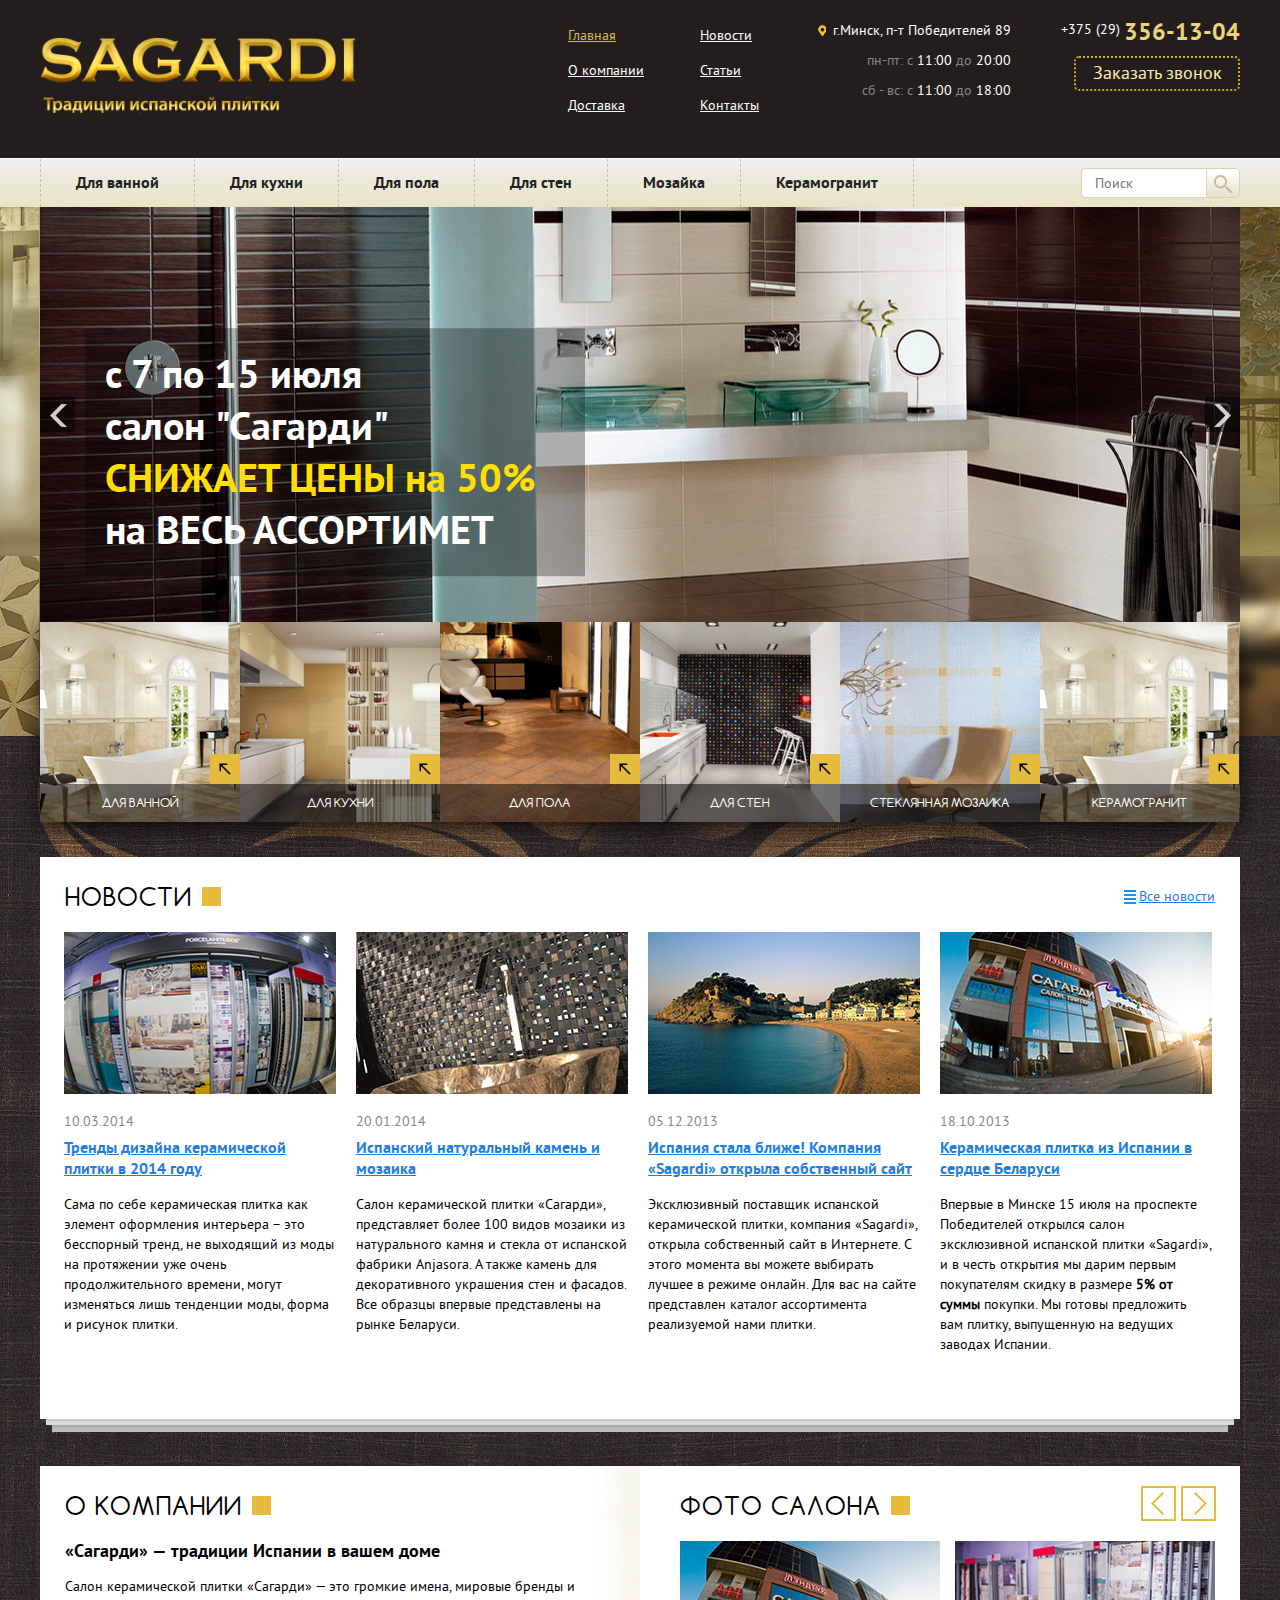
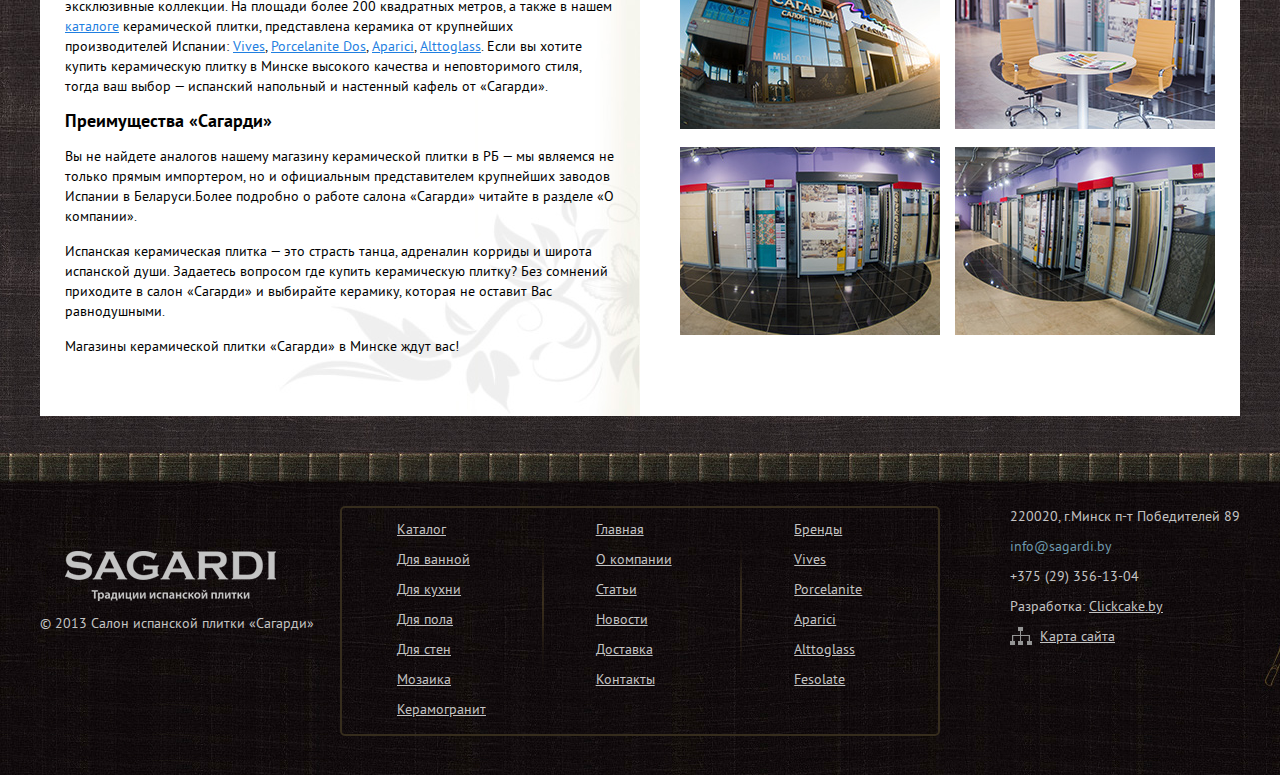
==== sagardi/index.html @ d15c367c "Sagardi v.1.0" ====
<!DOCTYPE html>
<html>
	<head>
		<meta charset="utf-8">
		<title>Sagardi</title>
		<meta content="telephone=no" name="format-detection">
		<meta content="initial-scale=1" name="viewport">
		<link rel="stylesheet" href="css/reset.css">
		<link rel="stylesheet" href="css/fonts.css">
		<link rel="stylesheet" href="css/slick.css">
		<link rel="stylesheet" href="css/jquery.fancybox.css">
		<link rel="stylesheet" href="css/screen.css">
		<script src="js/jquery-2.1.4.min.js"></script>
		<script src="js/slick.min.js"></script>
		<script src="js/jquery.bxslider.js"></script>
		<script src="js/jquery.form-validator.min.js"></script>
		<script src="js/jquery.fancybox.pack.js"></script>
		<script src="http://api-maps.yandex.ru/2.1/?lang=ru_RU" type="text/javascript"></script>
		<script src="js/readmore.min.js"></script>
		<script src="js/jquery-ui.min.js"></script>
		<script src="js/jquery.multiselect.min.js"></script>
		<script src="js/jquery-ui-slider.js"></script>
		<script src="js/common.js"></script>
		<!--[if IE]><script src="js/html5shiv.js"></script><![endif]-->
	</head>
	<body>
		<section class="out">
			<button class="btn-menu-mobile js-menu">
				<span></span>
			</button>
			<header class="header">				
				<div class="menu_wrap">
					<div class="menu_wrap-inn">
						<div class="center_box">
							<a class="logo" href="index.html"></a>	
							<div class="header_top">
								<div class="floatRight">
									<div class="header_phone">
										+375 (29) <span class="timeSp tsPhone tsPhoneF">356-13-04</span>
									</div>
									<a data-href="popup-order" class="js-popup-link zakazPhone">Заказать звонок</a>
								</div>
								<div class="floatRight time">
									<div class="address">г.Минск, п-т Победителей 89</div>
									<span>пн-пт: с</span> 11:00 <span>до</span> 20:00<br/>
									<span>сб - вс: с</span> 11:00 <span>до</span> 18:00<br/>	
								</div>
								<div class="header_top_menu">
									<a href="/" class="top_menu active">Главная</a>
									<a href="/" class="top_menu">О компании</a>
									<a href="/" class="top_menu">Доставка</a>
									<a href="/" class="top_menu">Новости</a>
									<a href="/" class="top_menu">Статьи</a>
									<a href="/" class="top_menu">Контакты</a>
								</div>										
							</div>
						</div>
						<nav class="nav">
							<div class="center_box">
								<ul class="menu">
									<li><a href="#">Для ванной</a></li>
									<li><a href="#">Для кухни</a></li>
									<li><a href="#">Для пола</a></li>
									<li><a href="#">Для стен</a></li>
									<li class="has-nav-drop">
										<a href="#">Мозайка</a>
										<ul>
											<li><a href="/">Металлическая</a></li>
											<li><a href="/">Керамическая</a></li>
											<li><a href="/">Каменная</a></li>
											<li><a href="/">Стеклянная</a></li>
										</ul>
									</li>
									<li><a href="#">Керамогранит</a></li>
								</ul>
								<form class="searchForm" action="index.html" method="post">
									<input class="sInp" type="text" placeholder="Поиск" />
									<input class="sSub" type="submit" value="" />
								</form>
							</div>
						</nav>
					</div>
				</div>
				<a class="logo-mobile" href="index.html"></a>
				<div class="menu_wrap-mobile">
					<div class="menu_wrap-mobile-inn">
						<div class="nav_list">
							<div class="nav_col">
								<div class="nav_title">
									<a href="/">Каталог</a>
								</div>
								<ul>
									<li><a href="#">Для ванной</a></li>
									<li><a href="#">Для кухни</a></li>
									<li><a href="#">Для пола</a></li>
									<li><a href="#">Для стен</a></li>
									<li><a href="#">Мозайка</a></li>
									<li><a href="#">Керамогранит</a></li>
								</ul>
							</div>
							<div class="nav_col">
								<div class="nav_title">
									<a href="/">Главная</a>
								</div>
								<ul>
									<li><a href="#">О компании</a></li>
									<li><a href="#">Статьи</a></li>
									<li><a href="#">Новости</a></li>
									<li><a href="#">Доствка</a></li>
									<li><a href="#">Контакты</a></li>
								</ul>
							</div>
							<div class="nav_col">
								<div class="nav_title">
									<a href="/">Бренды</a>
								</div>
								<ul>
									<li><a href="#">Vives</a></li>
									<li><a href="#">Porcelanite</a></li>
									<li><a href="#">Aparici</a></li>
									<li><a href="#">Alttoglass</a></li>
									<li><a href="#">Fesolate</a></li>
								</ul>
							</div>
						</div>
						<div class="contact_box">
							<div class="contact_col">
								<div class="address">г.Минск, п-т Победителей 89</div>
								<span>пн-пт: с</span> 11:00 <span>до</span> 20:00<br/>
								<span>сб - вс: с</span> 11:00 <span>до</span> 18:00<br/>
							</div>
							<div class="contact_col">
								<div class="header_phone">
									+375 (29) <span class="timeSp tsPhone tsPhoneF">356-13-04</span>
								</div>
								<a data-href="popup-order" class="js-popup-link zakazPhone">Заказать звонок</a>
							</div>
						</div>
					</div>
				</div>			
			</header>
			<div class="bigOut">
				<div class="bigOutIn">
					<div class="bigbackBlock">
						<div class="center_box">
							<div class="slider main-slider js-slider">
								<div class="item-slide">
									<img src="images/slide.png" alt="">
									<div class="slideText">
										<div class="text">
											с 7 по 15 июля салон&nbsp;"Сагарди"<br><span>СНИЖАЕТ ЦЕНЫ на 50%</span> на ВЕСЬ АССОРТИМЕТ
										</div>
									</div>
								</div>
								<div class="item-slide">
									<img src="images/slide.png" alt="">
									<div class="slideText">
										<div class="text">
											с 7 по 15 июля салон&nbsp;"Сагарди"<br><span>СНИЖАЕТ ЦЕНЫ на 50%</span> на ВЕСЬ АССОРТИМЕТ
										</div>
									</div>
								</div>
							</div>
							<div class="additionalMenu clear">
								<ul>
									<li>
										<a href="#" class="link">
											<div class="img-block">
												<img src="images/thumbs/img1.jpg" alt="" />
												<i class="overlay-img"></i>
											</div>
											<div class="addMenuLinkArr"></div>
											<div class="addMenuItemTxt">Для ванной</div>
										</a>
									</li>
									<li>
										<a href="#" class="link">
											<div class="img-block">
												<img src="images/thumbs/img2.jpg" alt="" />
												<i class="overlay-img"></i>
											</div>
											<div class="addMenuLinkArr"></div>
											<div class="addMenuItemTxt">Для кухни</div>
										</a>
									</li>
									<li>
										<a href="#" class="link">
											<div class="img-block">
												<img src="images/thumbs/img3.jpg" alt="" />
												<i class="overlay-img"></i>
											</div>
											<div class="addMenuLinkArr"></div>
											<div class="addMenuItemTxt">Для пола</div>
										</a>
									</li>
									<li>
										<a href="#" class="link">
											<div class="img-block">
												<img src="images/thumbs/img4.jpg" alt="" />
												<i class="overlay-img"></i>
											</div>
											<div class="addMenuLinkArr"></div>
											<div class="addMenuItemTxt">Для стен</div>
										</a>
									</li>
									<li>
										<a href="#" class="link">
											<div class="img-block">
												<img src="images/thumbs/img5.jpg" alt="" />
												<i class="overlay-img"></i>
											</div>
											<div class="addMenuLinkArr"></div>
											<div class="addMenuItemTxt">Стеклянная мозаика</div>
										</a>
									</li>
									<li>
										<a href="#" class="link">
											<div class="img-block">
												<img src="images/thumbs/img1.jpg" alt="" />
												<i class="overlay-img"></i>
											</div>
											<div class="addMenuLinkArr"></div>
											<div class="addMenuItemTxt">Керамогранит</div>
										</a>
									</li>
								</ul>
							</div>
							<section class="section">
								<div class="clear">
									<div class="artTitle yellowSq floatLeft">Новости</div>
									<a href="#" class="allNews">Все новости</a>
								</div>
								<div class="homeNews clear">
									<a href="" class="newsItem">
										<div class="img-block">
											<img src="images/thumbs/news1.jpg" alt="" />
											<i class="overlay-img"></i>
										</div>										
										<span class="newsDate">10.03.2014</span>
										<div class="nTitle">Тренды дизайна керамической плитки в 2014 году</div>
										<p>Сама по себе керамическая плитка как элемент оформления интерьера – это бесспорный тренд, не выходящий из моды на протяжении уже очень продолжительного времени, могут изменяться лишь тенденции моды, форма и рисунок плитки. </p>
									</a>
									<a href="" class="newsItem">
										<div class="img-block">
											<img src="images/thumbs/news2.jpg" alt="" />
											<i class="overlay-img"></i>
										</div>
										<span class="newsDate">20.01.2014</span>
										<div class="nTitle">Испанский натуральный камень и мозаика</div>
										<p>Салон керамической плитки «Сагарди», представляет более 100 видов мозаики из натурального камня и стекла от испанской фабрики Anjasora. А также камень для декоративного украшения стен и фасадов. Все образцы впервые представлены на рынке Беларуси. </p>
									</a>
									<a href="" class="newsItem">
										<div class="img-block">
											<img src="images/thumbs/news3.jpg" alt="" />
											<i class="overlay-img"></i>
										</div>
										<span class="newsDate">05.12.2013</span>
										<div class="nTitle">Испания стала ближе! Компания «Sagardi» открыла собственный сайт</div>
										<p>Эксклюзивный поставщик испанской керамической плитки, компания «Sagardi», открыла собственный сайт в Интернете. С этого момента вы можете выбирать лучшее в режиме онлайн. Для вас на сайте представлен каталог ассортимента реализуемой нами плитки. </p>
									</a>
									<a href="" class="newsItem">
										<div class="img-block">
											<img src="images/thumbs/news4.jpg" alt="" />
											<i class="overlay-img"></i>
										</div>
										<span class="newsDate">18.10.2013</span>
										<div class="nTitle">Керамическая плитка из Испании в сердце Беларуси</div>
										<p>Впервые в Минске 15 июля на проспекте Победителей открылся салон эксклюзивной испанской плитки «Sagardi», и в честь открытия мы дарим первым покупателям скидку в размере <b>5% от суммы</b> покупки. Мы готовы предложить вам плитку, выпущенную на ведущих заводах Испании.</p>
									</a>
								</div>
							</section>
							<div class="listsBlock">
								<i class="icon-line"></i>
							</div>
							<section class="section homeAbout clear">
								<div class="haLeft">
									<div class="artTitle yellowSq">О компании</div>
									<p><strong class="boldTitle">«Сагарди» — традиции Испании в вашем доме</strong></p>
									<p>Салон керамической плитки «Сагарди» — это громкие имена, мировые бренды и эксклюзивные коллекции. На площади более 200 квадратных метров, а также в нашем <a href="#">каталоге</a> керамической плитки, представлена керамика от крупнейших производителей Испании: <a href="#">Vives</a>, <a href="#">Porcelanite Dos</a>, <a href="#">Aparici</a>, <a href="#">Alttoglass</a>. Если вы хотите купить керамическую плитку в Минске высокого качества и неповторимого стиля, тогда ваш выбор — испанский напольный и настенный кафель от «Сагарди».</p>
									<p><strong class="boldTitle">Преимущества «Сагарди»</strong></p>
									<p>Вы не найдете аналогов нашему магазину керамической плитки в РБ — мы являемся не только прямым импортером, но и официальным представителем крупнейших заводов Испании в Беларуси.Более подробно о работе салона «Сагарди» читайте в разделе «О компании».</p>
									<p>Испанская керамическая плитка — это страсть танца, адреналин корриды и широта испанской души.  Задаетесь вопросом где купить керамическую плитку? Без сомнений приходите в салон «Сагарди» и выбирайте керамику, которая не оставит Вас равнодушными.</p>
									<p>Магазины керамической плитки «Сагарди» в Минске ждут вас!</p>
								</div>
								<div class="haRight">
									<div class="artTitle yellowSq">Фото салона</div>
									<div class="photoSlider clear">
										<div class="js-photo-slider">
											<div class="item-photo">
												<a class="fancybox" rel="gallery" href="images/thumbs/home-photo-1.jpg">
													<div class="img-block">
														<img src="images/thumbs/home-photo-1.jpg" alt="" />
														<i class="overlay-img"></i>
													</div>
												</a>
												<a class="fancybox" rel="gallery" href="images/thumbs/home-photo-3.jpg">
													<div class="img-block">
														<img src="images/thumbs/home-photo-3.jpg" alt="" />
														<i class="overlay-img"></i>
													</div>
												</a>
											</div>
											<div class="item-photo">
												<a class="fancybox" rel="gallery" href="images/thumbs/home-photo-2.jpg">
													<div class="img-block">
														<img src="images/thumbs/home-photo-2.jpg" alt="" />
														<i class="overlay-img"></i>
													</div>
												</a>
												<a class="fancybox" rel="gallery" href="images/thumbs/home-photo-4.jpg">
													<div class="img-block">
														<img src="images/thumbs/home-photo-4.jpg" alt="" />
														<i class="overlay-img"></i>
													</div>
												</a>
											</div>
											<div class="item-photo">
												<a class="fancybox" rel="gallery" href="images/thumbs/home-photo-1.jpg">
													<div class="img-block">
														<img src="images/thumbs/home-photo-1.jpg" alt="" />
														<i class="overlay-img"></i>
													</div>
												</a>
												<a class="fancybox" rel="gallery" href="images/thumbs/home-photo-3.jpg">
													<div class="img-block">
														<img src="images/thumbs/home-photo-3.jpg" alt="" />
														<i class="overlay-img"></i>
													</div>
												</a>
											</div>
											<div class="item-photo">
												<a class="fancybox" rel="gallery" href="images/thumbs/home-photo-2.jpg">
													<div class="img-block">
														<img src="images/thumbs/home-photo-2.jpg" alt="" />
														<i class="overlay-img"></i>
													</div>
												</a>
												<a class="fancybox" rel="gallery" href="images/thumbs/home-photo-4.jpg">
													<div class="img-block">
														<img src="images/thumbs/home-photo-4.jpg" alt="" />
														<i class="overlay-img"></i>
													</div>
												</a>
											</div>
										</div>
									</div>
								</div>
							</section>
						</div>
					</div>
				</div>
			</div>
			<footer>
				<div class="center_box">
					<div class="footLeft">
						<div class="logoF"></div>
						&copy; 2013 Салон испанской плитки «Сагарди»
					</div>
					<div class="footCenter">
						<div class="footerMenuBlock clear">
							<div class="ffMenu">
								<ul>
									<li><a href="#">Каталог</a></li>
									<li><a href="#">Для ванной</a></li>
									<li><a href="#">Для кухни</a></li>
									<li><a href="#">Для пола</a></li>
									<li><a href="#">Для стен</a></li>
									<li><a href="#">Мозаика</a></li>
									<li><a href="#">Керамогранит</a></li>
								</ul>
							</div>
							<div class="sfMenu">
								<ul>
									<li><a href="#">Главная</a></li>
									<li><a href="#">О компании</a></li>
									<li><a href="#">Статьи</a></li>
									<li><a href="#">Новости</a></li>
									<li><a href="#">Доставка</a></li>
									<li><a href="#">Контакты</a></li>
								</ul>
							</div>
							<div class="tfMenu">
								<ul>
									<li><a href="#">Бренды</a></li>
									<li><a href="#">Vives</a></li>
									<li><a href="#">Porcelanite</a></li>
									<li><a href="#">Aparici</a></li>
									<li><a href="#">Alttoglass</a></li>
									<li><a href="#">Fesolate</a></li>
								</ul>
							</div>
						</div>
					</div>
					<div class="footRight">
						220020,  г.Минск п-т Победителей 89<br/>
						<span>info@sagardi.by</span><br/>
						+375 (29) 356-13-04<br/>
						Разработка: <a href="http://clickcake.by">Clickcake.by</a><br/>
						<a class="sitemap" href="#">Карта сайта</a>
					</div>
				</div>
			</footer>
		</section>
		<!--popup-->
		<div class="overlay js-overlay" style="display: none;"></div>
		<div class="js-popup popup-wrap" data-popup="popup-order">	
			<span class="popup-close js-popup-close"></span>		
			<div class="popup-form">
				<h3>Обратный звонок</h3>
				<form action="" class="js-validate">
					<div class="col_item">
						<div class="form_title">Ваше имя</div>
						<input type="text" name="name" class="input">
					</div>
					<div class="col_item">
						<div class="form_title">Телефон<span>*</span></div>
						<input type="text" data-validation="custom" name="phone" class="input" data-validation-regexp="^[-0-9()+ ]+$">
					</div>
					<div class="col_item">
						<button type="submit"><span>Перезвоните мне</span></button>
					</div>
				</form>
			</div>
		</div>
		<div class="js-popup popup-wrap" data-popup="popup-order-succes">	
			<span class="popup-close js-popup-close"></span>		
			<div class="popup-form">
				<h3>Спасибо, Аркадий!</h3>
				<div class="col_item">
					<div class="form_title">Мы свяжемся с Вами в течении рабочего дня!</div>
				</div>
				<div class="js-popup-close close">Закрыть</div>
			</div>
		</div>
		<div class="js-popup popup-wrap" data-popup="order">	
			<span class="popup-close js-popup-close"></span>		
			<div class="popup-form">
				<h3>Форма заказа</h3>
				<form action="" class="js-validate">
					<div class="item-delivery">
							<div class="col_item">
							<div class="form_title">Ваше имя<span>*</span></div>
							<input type="text" name="user" data-validation="length alphanumeric" data-validation-length="3-12" class="input">
						</div>
						<div class="col_item">
							<div class="form_title">Телефон<span>*</span></div>
							<input type="text" data-validation="custom" name="phone" class="input" data-validation-regexp="^[-0-9()+ ]+$">
						</div>
						<div class="col_item">
							<div class="form_title">E-mail<span>*</span></div>
							<input type="text" data-validation="email" name="email" class="input">
						</div>
					</div>
					<div class="item-delivery">
						<div class="col_item">
							<div class="form_title">Сообщение</div>
							<textarea class="textarea" name="message"></textarea>
						</div>
					</div>
					<div class="col_item">
						<button type="submit"><span>Отправить</span></button>
					</div>
				</form>
			</div>
		</div>
		<div class="js-popup popup-wrap" data-popup="order-catalog">	
			<span class="popup-close js-popup-close"></span>		
			<div class="popup-form">
				<h3>Форма заказа</h3>
				<form action="" class="js-validate">
					<div class="item-delivery">
							<div class="col_item">
							<div class="form_title">Ваше имя<span>*</span></div>
							<input type="text" name="user" data-validation="length alphanumeric" data-validation-length="3-12" class="input">
						</div>
						<div class="col_item">
							<div class="form_title">Телефон<span>*</span></div>
							<input type="text" data-validation="custom" name="phone" class="input" data-validation-regexp="^[-0-9()+ ]+$">
						</div>
						<div class="col_item">
							<div class="form_title">E-mail<span>*</span></div>
							<input type="text" data-validation="email" name="email" class="input">
						</div>
					</div>
					<div class="item-delivery">
						<div class="col_item">
							<div class="form_title">Сообщение</div>
							<textarea class="textarea" name="message"></textarea>
						</div>
					</div>
					<div class="col_item">
						<button type="submit"><span>Отправить</span></button>
					</div>
				</form>
			</div>
		</div>
		<div class="js-popup popup-wrap" data-popup="feedback">	
			<span class="popup-close js-popup-close"></span>		
			<div class="popup-form">
				<h3>Форма обратной связи</h3>
				<form action="" class="js-validate">
					<div class="item-delivery">
							<div class="col_item">
							<div class="form_title">Ваше имя<span>*</span></div>
							<input type="text" name="user" data-validation="length alphanumeric" data-validation-length="3-12" class="input">
						</div>
						<div class="col_item">
							<div class="form_title">Телефон<span>*</span></div>
							<input type="text" data-validation="custom" name="phone" class="input" data-validation-regexp="^[-0-9()+ ]+$">
						</div>
						<div class="col_item">
							<div class="form_title">E-mail<span>*</span></div>
							<input type="text" data-validation="email" name="email" class="input">
						</div>
					</div>
					<div class="item-delivery">
						<div class="col_item">
							<div class="form_title">Сообщение</div>
							<textarea class="textarea" name="message"></textarea>
						</div>
					</div>
					<div class="col_item">
						<button type="submit"><span>Отправить</span></button>
					</div>
				</form>
			</div>
		</div>
		<div class="js-popup popup-wrap inner-order" data-popup="popup-catalog-item">	
			<span class="popup-close js-popup-close"></span>		
			<div class="popup-form">
				<div class="form">
					<div class="form_in js-form">
						<div class="form_front">
							<div class="item_img">
								<img src="images/catalog-item.jpg" alt="">
							</div>
							<div class="title">Magnolia</div>
							<div class="article"><span>Артикул:</span>12345678</div>
							<div class="size"><span>Размеры плитки, см:</span>50x50</div>
						</div>
						<div class="form_back">
							<h3>Форма заказа</h3>
							<form action="" class="js-validate">
								<div class="item-delivery">
										<div class="col_item">
										<div class="form_title">Ваше имя<span>*</span></div>
										<input type="text" name="user" data-validation="length alphanumeric" data-validation-length="3-12" class="input">
									</div>
									<div class="col_item">
										<div class="form_title">Телефон<span>*</span></div>
										<input type="text" data-validation="custom" name="phone" class="input" data-validation-regexp="^[-0-9()+ ]+$">
									</div>
									<div class="col_item">
										<div class="form_title">E-mail<span>*</span></div>
										<input type="text" data-validation="email" name="email" class="input">
									</div>
								</div>
								<div class="item-delivery">
									<div class="col_item">
										<div class="form_title">Сообщение</div>
										<textarea class="textarea" name="message"></textarea>
									</div>
								</div>						
							</form>
						</div>
					</div>
				</div>
				<div class="col_item request">
					<button class="js-request"><span>Сделать заказ</span></button>
				</div>
			</div>
		</div>
	</body>
</html>
---- sagardi/css/fonts.css ----
@font-face {
    font-family: 'comfortaabold';
    src: url('../fonts/comfortaabold-webfont.eot');
    src: url('../fonts/comfortaabold-webfont.eot?#iefix') format('embedded-opentype'),
         url('../fonts/comfortaabold-webfont.woff') format('woff'),
         url('../fonts/comfortaabold-webfont.ttf') format('truetype'),
         url('../fonts/comfortaabold-webfont.svg#comfortaabold') format('svg');
    font-weight: normal;
    font-style: normal;
}
@font-face {
    font-family: 'comfortaalight';
    src: url('../fonts/comfortaalight-webfont.eot');
    src: url('../fonts/comfortaalight-webfont.eot?#iefix') format('embedded-opentype'),
         url('../fonts/comfortaalight-webfont.woff') format('woff'),
         url('../fonts/comfortaalight-webfont.ttf') format('truetype'),
         url('../fonts/comfortaalight-webfont.svg#comfortaalight') format('svg');
    font-weight: normal;
    font-style: normal;
}
@font-face {
    font-family: 'comfortaaregular';
    src: url('../fonts/comfortaaregular-webfont.eot');
    src: url('../fonts/comfortaaregular-webfont.eot?#iefix') format('embedded-opentype'),
         url('../fonts/comfortaaregular-webfont.woff') format('woff'),
         url('../fonts/comfortaaregular-webfont.ttf') format('truetype'),
         url('../fonts/comfortaaregular-webfont.svg#comfortaaregular') format('svg');
    font-weight: normal;
    font-style: normal;
}
@font-face {
    font-family: 'pt_sansitalic';
    src: url('../fonts/ptsanssebitalic-webfont.eot');
    src: url('../fonts/ptsanssebitalic-webfont.eot?#iefix') format('embedded-opentype'),
         url('../fonts/ptsanssebitalic-webfont.woff') format('woff'),
         url('../fonts/ptsanssebitalic-webfont.ttf') format('truetype'),
         url('../fonts/ptsanssebitalic-webfont.svg#pt_sansitalic') format('svg');
    font-weight: normal;
    font-style: normal;
}
@font-face {
    font-family: 'pt_sansbold';
    src: url('../fonts/ptsanswebbold-webfont.eot');
    src: url('../fonts/ptsanswebbold-webfont.eot?#iefix') format('embedded-opentype'),
         url('../fonts/ptsanswebbold-webfont.woff') format('woff'),
         url('../fonts/ptsanswebbold-webfont.ttf') format('truetype'),
         url('../fonts/ptsanswebbold-webfont.svg#pt_sansbold') format('svg');
    font-weight: normal;
    font-style: normal;
}
@font-face {
    font-family: 'pt_sansregular';
    src: url('../fonts/ptsanswebregular-webfont.eot');
    src: url('../fonts/ptsanswebregular-webfont.eot?#iefix') format('embedded-opentype'),
         url('../fonts/ptsanswebregular-webfont.woff') format('woff'),
         url('../fonts/ptsanswebregular-webfont.ttf') format('truetype'),
         url('../fonts/ptsanswebregular-webfont.svg#pt_sansregular') format('svg');
    font-weight: normal;
    font-style: normal;
}
@font-face {
    font-family: 'pt_sansbold_italic';
    src: url('../fonts/ptsanswebbolditalic-webfont.eot');
    src: url('../fonts/ptsanswebbolditalic-webfont.eot?#iefix') format('embedded-opentype'),
         url('../fonts/ptsanswebbolditalic-webfont.woff') format('woff'),
         url('../fonts/ptsanswebbolditalic-webfont.ttf') format('truetype'),
         url('../fonts/ptsanswebbolditalic-webfont.svg#pt_sansbold_italic') format('svg');
    font-weight: normal;
    font-style: normal;
}
---- sagardi/css/screen.css ----
* {
	-webkit-box-sizing: border-box;
	box-sizing: border-box;
}
*:after, *:before {
	-webkit-box-sizing: border-box;
	box-sizing: border-box;
}
input[type="submit"], button, a[data-href] {
	cursor: pointer;
}
a:active, a:hover, a:focus, input:focus, textarea:focus {
    outline: 0 none;
}
a {
    color: #1f7fe1;
}
a:hover {
    text-decoration: none;
}
.clear:before, .clear:after {display: table; content: "";}
.clear:after {clear: both;}
.clearfix { clear: both; height: 0;}
html.open-popup body {
	overflow: hidden;
}
body {
	color: #000;
	font-family: "pt_sansregular", Arial, sans-serif;
	font-size: 14px;
}
.center_box {
	max-width: 1200px;
	margin: 0 auto;
	position: relative;
}
.header {
	position: relative;
}
.menu_wrap {	
	/*background: url("../images/header-bg.png") no-repeat;*/
	background: #231d1d;
	color: #fff;	
	position: relative;
	-webkit-background-size: cover;
	background-size: cover;
}
.header_top {
	line-height: 30px;
	height: 158px;
}
.header_top:after {
	content: "";
	clear: both;
	display: table;
}
.logo {
	background: rgba(0, 0, 0, 0) url("../images/logo-header.png") no-repeat;
	height: 76px;
	position: relative;
	display: inline-block;
	float: left;
	top: 37px;
	width: 316px;
	z-index: 5;
	-webkit-background-size: cover;
	background-size: cover;
}
.logo-mobile {
	display: none;
	background: rgba(0, 0, 0, 0) url("../images/logo-header-mobile.png") no-repeat;
	height: 92px;
	left: 0;
	margin: 0 auto;
	position: absolute;
	right: 0;
	top: 50px;
	width: 370px;
	z-index: 5;
	-webkit-background-size: cover;
	background-size: cover;
}
@media only screen and (max-width: 980px) {
	.logo-mobile {
		display: block;
	}
}
@media only screen and (max-width: 767px) {
	.logo-mobile {
		width: 285px;
		height: 70px;
	}
}
.floatLeft {
    float: left;
}
.floatRight {
    float: right;
    padding-left: 50px;
}
.header .timeSp {
    color: #ebd47b;
    display: block;
    font-family: "pt_sansbold", Arial, sans-serif;
    font-size: 24px;
    margin: 17px 0 0;
}
.header .time {
	text-align: right;
	padding-top: 15px;
	padding-left: 0;
}
.header span {
    color: #868686;
}
.header_phone {
	margin-bottom: 5px;
}
.zakazPhone {
	border: 2px dotted #cbae18;
	border-radius: 5px;
	color: #fff0ac;
	font-size: 18px;
	line-height: 29px;
	height: 35px;
	float: right;
	position: relative;
	text-align: center;
	text-decoration: none;
	width: 166px;
	-webkit-transition: all 200ms ease 0s;
	-moz-transition: all 200ms ease 0s;
	-o-transition: all 200ms ease 0s;
	transition: all 200ms ease 0s;
}
.zakazPhone:hover {
	background: #ecd47c;
	border: 2px solid #ecd47c;
	color: #000;
}
.header .timeSp {
    color: #ebd47b;
    display: block;
    font-family: "pt_sansbold", Arial, sans-serif;
    font-size: 24px;
    margin: 17px 0 0;
}
.header .tsPhone {
    display: inline-block;
    line-height: 38px;
    margin: 0;
    vertical-align: -6px;
}
.header .tsPhoneF {
    margin-top: 13px;
}
.address {
	position: relative;
	padding-left: 15px;
}
.address:before {
	content: "";
	background: url('../images/baloon.jpg') no-repeat;
	width: 10px;
	height: 11px;
	position: absolute;
	left: 0;
	top: 10px;
}
.header_top_menu {
	-webkit-columns: 2 auto;
	-moz-columns: 2 auto;
	float: right;
	position: relative;
	top: 20px;
	width: 250px;
}
.top_menu {
	color: #fff;
	display: inline-block;
	margin-bottom: 5px;
	width: 100%;
}
.top_menu.active {
	color: #d5b850;
}
@media only screen and (max-width: 1279px) {
	.floatRight {
		padding-left: 30px;
	}
	.header_top_menu {
		width: 230px;
	}
}
.nav {
	height: 49px; 
	border-top: solid 1px #FFF; 
	background: #efefee; 
	background: url([data-uri]); 
	background: -moz-linear-gradient(top,  #efefee 0%, #eae3c5 100%); 
	background: -webkit-gradient(linear, left top, left bottom, color-stop(0%,#efefee), color-stop(100%,#eae3c5)); 
	background: -webkit-linear-gradient(top,  #efefee 0%,#eae3c5 100%); 
	background: -o-linear-gradient(top,  #efefee 0%,#eae3c5 100%); 
	background: -ms-linear-gradient(top,  #efefee 0%,#eae3c5 100%); 
	background: linear-gradient(to bottom,  #efefee 0%,#eae3c5 100%); 
	filter: progid:DXImageTransform.Microsoft.gradient( startColorstr='#efefee', endColorstr='#eae3c5',GradientType=0 );
}
.btn-menu-mobile {
	display: none;
	position: fixed;
	overflow: hidden;
	margin: 0;
	padding: 0;
	width: 50px;
	height: 45px;
	font-size: 0;
	text-indent: -9999px;
	-webkit-appearance: none;
	-moz-appearance: none;
	appearance: none;
	box-shadow: none;
	border-radius: none;
	border: none;
	cursor: pointer;
	-webkit-transition: background 0.3s;
	-moz-transition: background 0.3s;
	-o-transition: background 0.3s;
	transition: background 0.3s;
	z-index: 95;
	top: 0;
	right: 0;
}
.btn-menu-mobile span {
	display: block;
	position: absolute;
	top: 22px;
	left: 10px;
	right: 10px;
	height: 2px;
	background: white;
}

.btn-menu-mobile span::before,
.btn-menu-mobile span::after {
	position: absolute;
	display: block;
	left: 0;
	width: 100%;
	height: 2px;
	background-color: #fff;
	content: "";
}

.btn-menu-mobile span::before {
	top: -9px;
}

.btn-menu-mobile span::after {
	bottom: -9px;
}
.htx {
	background-color: #231d1d;
}

.htx span {
	-webkit-transition: background 0 0.3s;
	-moz-transition: background 0 0.3s;
	-o-transition: background 0 0.3s;
	transition: background 0 0.3s;
}

.htx span::before,
.htx span::after {
	-webkit-transition-duration: 0.3s, 0.3s;
	-moz-transition-duration: 0.3s, 0.3s;
	-o-transition-duration: 0.3s, 0.3s;
	transition-duration: 0.3s, 0.3s;
	-webkit-transition-delay: 0.3s, 0;
	-moz-transition-delay: 0.3s, 0;
	-o-transition-delay: 0.3s, 0;
	transition-delay: 0.3s, 0;
}

.htx span::before {
	-webkit-transition-property: top, -webkit-transform;
	-moz-transition-property: top, transform;
	-o-transition-property: top, transform;
	transition-property: top, transform;
}

.htx span::after {
	-webkit-transition-property: bottom, -webkit-transform;
	-moz-transition-property: bottom, transform;
	-o-transition-property: bottom, transform;
	transition-property: bottom, transform;
}

.htx.active {
	background-color: #231d1d;
}

.htx.active span {
	background: none;
}

.htx.active span::before {
	top: 0;
	-webkit-transform: rotate(45deg);
	-moz-transform: rotate(45deg);
	-ms-transform: rotate(45deg);
	-o-transform: rotate(45deg);
	transform: rotate(45deg);	      
}

.htx.active span::after {
	bottom: 0;
	-webkit-transform: rotate(-45deg);
	-moz-transform: rotate(-45deg);
	-ms-transform: rotate(-45deg);
	-o-transform: rotate(-45deg);
	transform: rotate(-45deg);
}

.htx.active span::before,
.htx.active span::after {
	-webkit-transition-delay: 0, 0.3s;
	-moz-transition-delay: 0, 0.3s;
	-o-transition-delay: 0, 0.3s;
	transition-delay: 0, 0.3s;
}
/*.btn-menu-mobile {
	display: none;	
	position: fixed;
	right: 0;
	top: 0;	
	z-index: 98;
	background: transparent;
    font-size: 0;
    height: 40px;
    padding: 10px;
    vertical-align: middle;
}
.btn-menu-mobile::before {
	background: #FFFFFF none repeat scroll 0 0;
	content: "";
	height: 2px;
	left: 12px;
	position: absolute;
	right: 12px;
	top: 10px;
	-webkit-transform: translate3d(0px, 0px, 0px);
	-moz-transform: translate3d(0px, 0px, 0px);
	-ms-transform: translate3d(0px, 0px, 0px);
	-o-transform: translate3d(0px, 0px, 0px);
	transform: translate3d(0px, 0px, 0px);
	-webkit-transition: all 200ms ease 0s;
	-moz-transition: all 200ms ease 0s;
	-o-transition: all 200ms ease 0s;
	transition: all 200ms ease 0s;
	will-change: transform;
}
.btn-menu-mobile::after {
	background: #FFFFFF none repeat scroll 0 0;
	content: "";
	height: 2px;
	left: 12px;
	position: absolute;
	right: 12px;
	top: 28px;
    -webkit-transform: translate3d(0px, 0px, 0px);
	-moz-transform: translate3d(0px, 0px, 0px);
	-ms-transform: translate3d(0px, 0px, 0px);
	-o-transform: translate3d(0px, 0px, 0px);
	transform: translate3d(0px, 0px, 0px);
	-webkit-transition: all 200ms ease 0s;
	-moz-transition: all 200ms ease 0s;
	-o-transition: all 200ms ease 0s;
	transition: all 200ms ease 0s;
	will-change: transform;
}
.btn-menu-mobile span {
    background: #FFFFFF none repeat scroll 0 0;
    display: inline-block;
    height: 2px;
    -webkit-transition: opacity 200ms ease 0s;
	-moz-transition: opacity 200ms ease 0s;
	-o-transition: opacity 200ms ease 0s;
	transition: opacity 200ms ease 0s;
	width: 33px;
}
.btn-menu-mobile:hover::before {
	top: 6px;
}
.btn-menu-mobile:hover::after {
	top: 32px;
}
.btn-menu-mobile.is-open::before {
	top: 20px;
	-webkit-transform: rotate(45deg);
	-moz-transform: rotate(45deg);
	-ms-transform: rotate(45deg);
	-o-transform: rotate(45deg);
	transform: rotate(45deg);
	width: 40px;
}
.btn-menu-mobile.is-open::after {
	top: 20px;
	-webkit-transform: rotate(-45deg);
	-moz-transform: rotate(-45deg);
	-ms-transform: rotate(-45deg);
	-o-transform: rotate(-45deg);
	transform: rotate(-45deg);
	width: 40px;
}
.btn-menu-mobile.is-open span {
	opacity: 0;
}
.btn-menu-mobile.is-open {
	right: 4px;
}*/
.menu {
	float: left;
	list-style: outside none none;
}
.searchForm {
	float: right;
	margin: 9px 0 0;
}
.menu > li {
	border-right: 1px dashed #c3c0b5;
	display: block;
	float: left;
	position: relative;
}
.menu > li:first-child {
	border-left: 1px dashed #c3c0b5;
}
.menu > li > a {
	color: #222;
	display: block;
	float: left;
	font-family: "pt_sansbold", Arial, sans-serif;
	font-size: 16px;
	line-height: 48px;
	padding: 0 35px;
	text-decoration: none;
	position: relative;
}
.menu > li:hover a {
	text-decoration: underline;
}
.menu > li.has-nav-drop:hover {
	border-color: transparent;
	-webkit-box-shadow: 0px 2px 10px rgba(0,0,0,.75);
	box-shadow: 0px 2px 10px rgba(0,0,0,.75);
}

.menu .has-nav-drop:hover ul {
	visibility: visible;
	opacity: 1;
}
.menu .has-nav-drop:hover a {
	background: #fff;
}
.has-nav-drop:hover:after {
	background: #fff;
	bottom: 0;
	content: "";
	height: 10px;
	left: 0;
	position: absolute;
	right: -1px;
	z-index: 31;
}
.menu ul {
	background: #fff;
	-webkit-box-shadow: 0 0px 10px 0 rgba(0, 0, 0, 0.75);
	box-shadow: 0 0px 10px 0 rgba(0, 0, 0, 0.75);
	left: 0px;
	opacity: 0;
	position: absolute;
	top: 47px;
	visibility: hidden;
	width: 300px;
	padding: 15px 0;
	z-index: 30;
	-webkit-columns: 2;
	-moz-columns: 2;
	-webkit-column-gap: 0;
	-moz-column-gap: 0;
}
.menu ul li a {
	padding: 10px 10px 10px 35px;
	display: inline-block;
	width: 100%;
}
.menu ul li a:hover {
	text-decoration: none;
}
.sInp {
	border: solid 1px #D9D2B5; 
	border-right: 0; 
	font-size: 14px; 
	font-family: 'pt_sansregular', Arial, sans-serif;
	border-radius: 5px 0 0 5px; 
	-webkit-border-radius: 5px 0 0 5px; 
	background: #fff; 
	width: 125px; 
	padding: 0 0 0 13px; 
	height: 30px; 
	float: left;
}
.sSub {
	border: 0; 
	float: right; 
	width: 34px; 
	height: 30px; 
	background: url(../images/search-btn.png) no-repeat 0 0;
}

.menu_wrap-mobile {
	position: fixed;
	opacity: 0;
	visibility: hidden;
	background: #231d1d;
	left: 0;
	right: 0;
	top: 0;
	bottom: 0;
	z-index: 94;
	-webkit-transform: scale(0.8);
	-moz-transform: scale(0.8);
	-ms-transform: scale(0.8);
	-o-transform: scale(0.8);
	transform: scale(0.8);
	-webkit-transition: all 0.2s ease;
	-moz-transition: all 0.2s ease;
	-o-transition: all 0.2s ease;
	transition: all 0.2s ease;
	overflow-y: auto; 
	padding: 150px 0;
	overflow-y: auto; 
}
.menu_wrap-mobile.is-active {
	opacity: 1;
	visibility: visible;
	-webkit-transform: scale(1);
	-moz-transform: scale(1);
	-ms-transform: scale(1);
	-o-transform: scale(1);
	transform: scale(1);
}

/*mobile menu*/
.menu_wrap-mobile-inn {
	max-width: 720px;
	margin: 0 auto;
}
.nav_list {
	font-size: 0;
	padding-bottom: 50px;
	border-bottom: 2px solid #362d1d;
}
.nav_col {
	display: inline-block;
	font-family: "pt_sansregular",sans-serif,Arial;
	padding-left: 10px;
	vertical-align: top;
  	width: 29.33%;
 }
.nav_col:first-child {
	margin-left: 13%;
	width: 30%;
}
.nav_col:last-child {
	width: 20%;
}
.nav_title {
	margin-bottom: 15px;
}
.nav_col .nav_title a {
	font-size: 20px;
	color: #ffe262;
	opacity: 0.7;
	border-bottom: 1px solid #ffe262;
	text-decoration: none;
}
.nav_col li {
	margin-bottom: 8px;
}
.nav_col a {
	color: rgba(255, 255, 255, 0.7);
	border-bottom: 1px solid #fff;
	text-decoration: none;
	font-size: 14px;
}
.nav_col a:hover {
	border-color: transparent;
}
.contact_box {
	padding-top: 50px;
	font-size: 0;
}
.contact_col {
	display: inline-block;
	width: 45%;
	font-family: "pt_sansregular",sans-serif,Arial;
	padding-left: 10px;
	vertical-align: top;
	color: #fff;
	font-size: 14px;	
	text-align: right;
}
.contact_col:first-child {
	margin-left: 13%;
	width: 30%;
}
.contact_col .address {
	margin-bottom: 15px;
}
.contact_col .tsPhoneF {
	margin-top: -8px;
}
@media only screen and (max-width: 767px) {
	.menu_wrap-mobile {
		padding: 60px 0;
	}
	.menu_wrap-mobile-inn {
		max-width: 320px;
		margin: 0 auto;
	}
	.nav_list {
		padding-bottom: 0px;
		border-bottom: 2px solid #362d1d;
	}
	.nav_col, .nav_col:first-child, .nav_col:last-child {
		width: 100%;
		margin: 0 0 30px 0;
	}
	.contact_col, .contact_col:first-child {
		width: 100%;
		text-align: left;
		margin: 0 0 30px 0;
	}
	.contact_col .zakazPhone {
		float: left;
	}
}

/*POPUP FORM*/
.overlay {
	position: fixed;
	background: rgba(73, 56, 56, 0.9);
	top: 0;
	left: 0;
	right: 0;
	bottom: 0;
	z-index: 99;
}
.popup-wrap {    
    background: #fff none repeat scroll 0 0;
    display: none;
    left: 50%;
    position: fixed;
    top: 50%;
    -webkit-transform: translate(-50%, -50%);
    -moz-transform: translate(-50%, -50%);
    -o-transform: translate(-50%, -50%);
    transform: translate(-50%, -50%);
    width: 330px;
    z-index: 999;
    padding: 42px 50px 56px;
}
.popup-wrap[data-popup="order"],
.popup-wrap[data-popup="feedback"],
.popup-wrap[data-popup="order-catalog"] {
	width: 545px;
	padding: 42px 27px 56px;
}
.popup-close {
    cursor: pointer;
    height: 20px;
    position: absolute;
    right: -30px;
    top: -26px;
    width: 20px;
    z-index: 1;
    background: url('../images/popup-close.png') no-repeat;
    -webkit-transition: transform 0.3s ease 0s;
    -moz-transition: transform 0.3s ease 0s;
    -o-transition: transform 0.3s ease 0s;
    transition: transform 0.3s ease 0s;
    will-change: transform;
}
.popup-close:hover {
	-webkit-transform: rotate(-90deg);
	-moz-transform: rotate(-90deg);
	-ms-transform: rotate(-90deg);
	-o-transform: rotate(-90deg);
	transform: rotate(-90deg);
}
.popup-form {
	position: relative;
	text-align: center;
}
.form-error {
	display: none;
}
.popup-form h3 {
    font-size: 22px;
    line-height: 22px;
    margin: 0  0 30px 0;
    text-align: center;
    text-transform: uppercase;
}
.popup-wrap form::after {
	clear: both;
	content: "";
	display: table;
}
.item-delivery {
	display: inline-block;
	width: 230px;
	vertical-align: top;
}
.item-delivery:first-child {
	margin-right: 27px;
}
.col_item {
	display: block;
	margin-bottom: 11px;
}
form .col_item {
	text-align: left;
}
form .col_item .form_title {
	font-family: "pt_sansbold", Arial, sans-serif;
}
.col_item .form_title {
	font-family: "pt_sansregular", Arial, sans-serif;
	font-size: 14px;
	line-height: 14px;
	margin-bottom: 5px;
}
.col_item .form_title span {
	color: #c63a3a;
}
.col_item .input,
.col_item .textarea {
	border: 1px solid #dad7d6;
	font-family: "pt_sansregular",Arial,sans-serif;
	height: 39px;
	padding: 0 10px;
	width: 100%;
	background: #ececec;
}
.col_item button[type="submit"],
.request button {
	background: url([data-uri]); 
	background: -moz-linear-gradient(top,  #ffe300 0%, #ff7f00 100%); 
	background: -webkit-gradient(linear, left top, left bottom, color-stop(0%,#ffe300), color-stop(100%,#ff7f00)); 
	background: -webkit-linear-gradient(top,  #ffe300 0%,#ff7f00 100%); 
	background: -o-linear-gradient(top,  #ffe300 0%,#ff7f00 100%); 
	background: -ms-linear-gradient(top,  #ffe300 0%,#ff7f00 100%); 
	background: linear-gradient(to bottom,  #ffe300 0%,#ff7f00 100%); 
	filter: progid:DXImageTransform.Microsoft.gradient( startColorstr='#ffe300', endColorstr='#ff7f00',GradientType=0 );
	color: #000;
	cursor: pointer;
	height: 43px;
	width: 100%;
	margin-top: 12px;
	font-family: "pt_sansbold", Arial, sans-serif;
	font-size: 18px;
}
.col_item .textarea {
	width: 100%;
	height: 177px;
	padding: 10px;
}
.close {
	border-bottom: 1px solid;
	color: #1f7fe1;
	display: inline-block;
	cursor: pointer;
}
@media only screen and (max-width: 767px) {
	.popup-wrap {
		width: 240px !important;
		padding: 42px 20px 56px;
	}
	.item-delivery {
		width: 100%;
	}
	.col_item .textarea {
		height: 80px;
	}
}
/*MAIN WRAPPER*/
.bigOut {
	background: url("../images/back-out_bg.jpg") repeat-y scroll center top;
}
.bigOutIn {
    background: rgba(0, 0, 0, 0) url("../images/main-bg.jpg") no-repeat scroll center 529px;
}
.bigbackBlock {
    background: rgba(0, 0, 0, 0) url("../images/bigback-bg.jpg") no-repeat scroll center top;
    display: inline-block;
    padding: 0 0 35px;
    width: 100%;
}
.breadcrumbs {
	color: #c9c9c9;
	padding-top: 20px;
}
.breadcrumbs >.item:first-child {
	padding: 0;
}
.breadcrumbs .item {
	margin: 0 4px 0 0;
	padding: 0 0 0 20px;
	position: relative;
}
.breadcrumbs .item a {
	color: #c9c9c9;
}
.breadcrumbs .item  + .item::before {
    content: "/";
    font-family: Arial,Helvetica,sans-serif;
    font-size: 13px;
    height: 5px;
    left: 5px;
    position: absolute;
    top: 2px;
    width: 5px;
}
.slider, .photoSlider, .newsSlider {position: relative;}


.main-slider .slick-prev {
	background: url('../images/arrows1.png');
	background-position: 0 0;
	top: 50%;
	margin-top: -18px;
	z-index: 5;
	left: 0;
}
.main-slider .slick-next {
	background: url('../images/arrows1.png');
	background-position: -36px 0;
	right: 0;
	top: 50%;
	margin-top: -18px;
}
/*.main-slider .item-slide img {
	width: 100%;
}*/
.main-slider .item-slide {
	position: relative;
}
.slideText {
	position: absolute;
	top: 50%;
	-webkit-transform: translateY(-35%);
	-moz-transform: translateY(-35%);
	-o-transform: translateY(-35%);
	transform: translateY(-35%);
	width: 500px;
	padding: 20px;
	background: rgba(0,0,0,.3);
	left: 45px;
}
.slideText .text {
	font-size: 40px;
	color: #fff;
	font-family: "pt_sansbold";
}
.slideText .text span {
	color: #ffdf00;
}
@media only screen and (max-width: 1200px) {
	.center_box {
		max-width: 1024px;
	}
	.menu li a {
		padding: 0 25px;
	}
	.menu li.sub-box .under-box li a {
		padding: 0 24px;
	}
}
@media only screen and (max-width: 1024px) {
	.center_box {
		max-width: 980px;
	}
}
@media only screen and (max-width: 980px) {
	.center_box {
		max-width: 768px;
	}
	.btn-menu-mobile {
		display: inline-block;
	}
	.menu_wrap {
		height: 158px;
	}
	.menu_wrap-inn {
		display: none;
	}
}
@media only screen and (max-width: 767px) {
	.center_box {
		max-width: 320px;
	}
	.slideText {
		top: auto;
		-webkit-transform: none;
		-moz-transform: none;
		-o-transform: none;
		transform: none;
		bottom: 0;
		width: 100%;
		left: 0;
	}
	.slideText .text {
		font-size: 20px;
	}
}
.additionalMenu {
	box-shadow: 0 5px 20px 0 rgba(0,0,0,0.8); 
	-webkit-box-shadow: 0 5px 20px 0 rgba(0,0,0,0.8);
}
.additionalMenu ul li {
	display: block; 
	width: 16.66%; 
	position: relative; 
	float: left;
}
.additionalMenuInner ul li {
	border-bottom: 2px solid #fff;
	border-right: 2px solid #fff;
}
.additionalMenu ul li img {
	display: block; 
	width: 100%; 
	height: 100%;
}
.link .img-block img {
	margin: 0;
}
.addMenuItemTxt { 
	z-index: 2; 
	line-height: 38px; 
	text-align: center; 
	white-space: nowrap; 
	overflow: hidden; 
	color: #fff; 
	font-size: 14px; 
	text-transform: uppercase; 
	font-family: 'comfortaaregular'; 
	background: rgba(0,0,0,0.5); 
	position: absolute; 
	bottom: 0; 
	left: 0; 
	right: 0; 
	padding: 0 10px;
}
.addMenuLinkArr { 
	z-index: 2; 
	background: url(../images/arrows2.png) no-repeat 0 0;
	-webkit-background-size: cover; 
	background-size: cover; 
	position: absolute; 
	bottom: 38px; 
	right: 0; 
	width: 38px; 
	height: 38px; 	
}
.img-block {
	position: relative;
}
.img-block img {
	display: block; 
	width: 100%; height: 
	100%; 
	margin: 0 0 18px 0;
}
.img-block .overlay-img {
	position: absolute;
	top: 0;
	left: 0;
	right: 0;
	bottom: 0;
	background: #e5bc3d;
	opacity: 0;
	-webkit-transition: opacity 0.2s ease;
	-moz-transition: opacity 0.2s ease;
	-o-transition: opacity 0.2s ease;
	transition: opacity 0.2s ease;
	z-index: 1
}
.link:hover .overlay-img {
	opacity: 0.5;
}
@media only screen and (max-width: 1280px) {
	.addMenuItemTxt {
		font-size: 12px;
	}
	.addMenuLinkArr {
		width: 30px;
		height: 30px;
	}
}
@media only screen and (max-width: 1024px) {
	.addMenuItemTxt {
		font-size: 12px;
	}
	.addMenuLinkArr {
		width: 30px;
		height: 30px;
	}
}
@media only screen and (max-width: 980px) {
	.additionalMenu ul li {
		width: 33.33%;
	}
	.addMenuItemTxt {
	}
}
@media only screen and (max-width: 767px) {
	.additionalMenu ul li {
		width: 100%;
	}
	.addMenuItemTxt {
		font-size: 12px;
	}
	.addMenuLinkArr {
		width: 38px;
		height: 38px;
	}
}

.listsBlock {
	width: 100%;
	padding: 0 12px;
	height: 13px;
	margin-top: -1px;
}
.listsBlock .icon-line {
	width: 100%; 
	height: 13px; 
	background: url(../images/list-back-1.jpg) repeat-x;
	display: inline-block;
	position: relative;
}
.listsBlock .icon-line:after,
.listsBlock .icon-line:before {
	content: "";
	width: 6px;
	height: 13px;
	background: url(../images/list-back-left.png) no-repeat;
	position: absolute;
	top: 0;
}
.listsBlock .icon-line:before {
	left: -6px;
}
.listsBlock .icon-line:after {
	right: -6px;
}
.section {background: #fff; margin: 35px 0 0 0; padding: 5px 25px 45px 25px;}
.section p {line-height: 20px;}
.artTitle, h1 { letter-spacing: 1px; display: inline-block; color: #000; font-family: 'comfortaaregular'; font-size: 24px; text-transform: uppercase; padding: 20px 0;}
.yellowSq:after {display: inline-block; width: 19px; height: 19px; background: #E5BC3D; content: ""; margin: 0 0 0 10px;}
.homeNews {margin: 0 -9px;}
.newsItem {
	display: inline-block;
	width: 272px; 
	margin: 0 8px;
	vertical-align: top;
	margin-bottom: 20px;
	color: #000;
	text-decoration: none;
}
.newsItem:hover .img-block .overlay-img {
	opacity: 0.7;
}
.newsDate {display: block; color: #888;}
.nTitle { display: inline-block; color: #1f7fe1; text-decoration: underline; font-family: 'pt_sansbold'; font-size: 16px; font-weight: normal; margin: 7px 0 15px 0;}
.newsItem:hover .nTitle {
	text-decoration: none;
}
.allNews {display: block; float: right; padding: 0 0 0 15px; background: url(../images/icon-news.png) no-repeat 0 3px; margin: 25px 0 0 0;}
@media only screen and (max-width: 1200px) {
	.newsItem {
		width: 229px;
	}
}
@media only screen and (max-width: 1024px) {
	.newsItem {
		width: 218px;
	}
}
@media only screen and (max-width: 980px) {
	.newsItem {
		width: 350px;
	}
}
@media only screen and (max-width: 767px) {
	.center_box {
		max-width: 320px;
	}
	.newsItem {
		width: 100%;
		margin: 0 0 20px 0;
	}
	.homeNews {
		margin: 0;
	}
}
.homeAbout { min-height: 507px; background: #fff url(../images/flowers-back.jpg) no-repeat 235px 100%; box-sizing: border-box; -webkit-box-sizing: border-box;}
.boldTitle {font-size: 18px; font-family: 'pt_sansbold'; display: block; font-weight: normal;}
.homeAbout p {margin: 0 0 15px 0;}
.content p {margin: 0 0 19px 0;}
.haLeft {width: 550px; float: left; }
.haRight {width: 550px; float: right; margin-right: -7.5px;}
.haRight .artTitle { padding: 20px 7.5px; }
.photoSlider {
	position: relative;
}
.item-photo {
	min-height: 391px;
	margin: 0 7.5px;
}
.item-photo a {
	display: block;
    margin-bottom: 15px;
    width: 260px;
}

.item-photo a:hover .overlay-img {
	opacity: 0.7;
}
.item-photo a img {
	width: 100%;
	height: 100%;
}
.slick-prev,
.slick-next {
	position: absolute; 
	top: -55px; 
	width: 35px; 
	height: 35px; 
	background: url(../images/arrows3.png) no-repeat 0 0;
	text-indent: -999999px;
}
.photoSlider .slick-prev {
	right: 47px; 
	background-position: 0 0;
}
.photoSlider .slick-next {
	right: 7px; 
	background-position: -35px 0;
}
@media only screen and (max-width: 1200px) {
	.haRight {
		width: 450px;
	}
	.haLeft {
		width: 450px;
	}
	.homeAbout {
		background-position: 145px 100%;
	}
	.item-photo a {
		width: 208px;
	}
	.item-photo {
		margin: 0 6px;
	}
}
@media only screen and (max-width: 1024px) {
	.homeAbout {
		background-position: 120px 100%;
	}	
}
@media only screen and (max-width: 980px) {
	.haRight {
		width: 260px;
	}
	.haLeft {
		width: 430px;
	}	
	.homeAbout {
		background-position: 105px 100%;
	}	
	.item-photo a {
		width: 250px;
	}
	.item-photo {
		margin: 0;
	}
	.haRight .artTitle {
		padding: 20px 0;
	}
	.photoSlider .slick-prev, .photoSlider .slick-next {
		bottom: -30px;
		top: auto;
	}
	.photoSlider .slick-prev {
		right: 130px;
	}
	.photoSlider .slick-next {
		right: 90px;
	}
}
@media only screen and (max-width: 767px) {
	.homeAbout {
		background-position: 120px 100%;
	}	
	.haRight {
		width: 270px;
		margin-right: 0;
	}
	.haLeft {
		width: 260px;
	}
	.haRight, .haLeft {
		float: none;
	}
	.photoSlider {
		padding: 0 5px;
	}
}
.content h2 {
	font-size: 16px;
	font-family: "pt_sansbold";
	margin-bottom: 19px;
}

footer {
	height: 324px; 	
	background: url(../images/footer-bg.jpg) no-repeat center center; 
	color: #c4c4c4; 
	font-size: 14px; 
	line-height: 30px;
}
footer a {
	font-size: 14px; 
	line-height: 30px; 
	color: #c4c4c4;
}
.footLeft {
	float: left; 
	width: 300px;
} 
.footCenter {
	float: left; 
	width: 600px;
} 
.footRight {
	float: right; 
	width: 230px; 
	padding: 50px 0 0 0;
}
.footRight span {
	color: #6e99ad;
}
.logoF {
	width: 211px; 
	height: 50px; 
	background: url(../images/logo-footer.png) no-repeat 0 0; 
	-webkit-background-size: cover; 
	background-size: cover; 
	margin: 100px 0 7px 25px;
}
.footerMenuBlock {
	border: solid 2px #362D1D; 
	border-radius: 5px; 
	-webkit-border-radius: 5px; 
	margin: 55px 0 0 0;
}
.footerMenuBlock ul {
	list-style: none;
}
.ffMenu, .sfMenu, .tfMenu {
	float: left; 
	width: 33.33%; 
	box-sizing: border-box; 
	-webkit-box-sizing: border-box; 
	padding: 6px 0 10px 55px;
}
.sfMenu, .tfMenu {
	background: url(../images/vertical-devider.png) no-repeat left center;
}
.sitemap {
	display: inline-block; 
	padding: 0 0 0 30px; 
	background: url(../images/icon-sitemap.png) no-repeat 0 6px;
}
.form-group { 
	margin-bottom: 15px;
}
.form-group label {
	display: inline-block;  
	max-width: 100%;  
	margin-bottom: 5px;  
	font-weight: 700; font-size: 18px;
}
.contLeft .form-group label:after {
	content: "*"; 
	color: red; 
	padding-left: 5px;
}
.form-control {
	display: block;  
	width:  96%;  
	height: 25px;  
	padding: 6px 12px;  
	font-size: 14px; 
	line-height: 1.42857143; 
	color: #555; 
	background-color: 
	#ececec;  
	background-image: none;  
	border: 1px solid #ccc;
}

@media only screen and (max-width: 1200px) {
	.footCenter {
		width: 470px;
	}
	.ffMenu, .sfMenu, .tfMenu {
		padding: 6px 0 10px 35px;
	}
}
@media only screen and (max-width: 1024px) {
	footer {
		line-height: 25px;
	}
	.logoF {
		width: 190px;
		height: 45px;
	}
	.footLeft {
		font-size: 12px;
		width: 255px;
	}
	.footRight {
		font-size: 12px;
	}
}
@media only screen and (max-width: 980px) {
	.footCenter {
		display: none;
	}
	.logoF {
		width: 211px;
		height: 50px;
	}
	.footLeft {
		font-size: 14px;
		width: 300px;
	}
	.footRight {
		font-size: 14px;
	}
}
@media only screen and (max-width: 980px) {
	.footLeft {
		width: 100%;
		text-align: center;	
	}
	.logoF {
		margin: 45px auto 10px;
	}
	.footRight {
		padding: 15px 0 0;
		width: 100%;
		text-align: center;
	}
}
.contLeft {
	float: left;
	padding: 0 15px 0 0;
	width: 570px;
}
.contLeft img {
	width: 100%;
	height: 100%;
}
.contRight {
	float: right;
	width: 564px;
}
.section p {
	line-height: 20px;
}
.content p {
	margin: 0 0 19px;
}
.tegp div {
	border: 2px solid #e5bc3d;
	float: left;
	margin-right: 10px;
	padding: 5px 10px;
}
.cube_num {
	counter-reset: count;
}
.cube_num li {
	padding-left: 40px;
	position: relative;
	margin-bottom: 19px;
}
.cube_num li:before {
	content: counter(count);
	counter-increment: count 1;
	position: absolute;
	width: 31px;
	height: 32px;
	border: 2px solid #e5bc3e;
	text-align: center;
	line-height: 27px;
	left: -1px;
	top: 0;
}
@media only screen and (max-width: 1200px) {
	.contLeft {
		width: 450px;
	}
	.contRight {
		width: 510px;
	}
}
@media only screen and (max-width: 1024px) {
	.contLeft {
		width: 430px;
	}
	.contRight {
		width: 480px;
	}
}
@media only screen and (max-width: 980px) {
	.contLeft {
		width: 350px;
	}
	.contRight {
		width: 360px;
	}
}
@media only screen and (max-width: 767px) {
	.contLeft {
		width: 270px;
		float: none;
		margin-bottom: 25px;
	}
	.contRight {
		width: 270px;
		float: none;
	}
}
.content-mb {
	margin-bottom: 25px;
}
.advantages {
	margin: 17px -11px;
}
.advant-item {
	display: inline-block;
	width: 33%;
	padding: 0 11px;
	position: relative;
	vertical-align: top;
	margin-bottom: 30px;
}
.advant-title {
	font-family: "pt_sansbold", Arial,sans-serif;
	padding-left: 50px;
	margin-bottom: 15px;
	position: relative;
}
.icon-crown:after {
	content: url("../images/thumbs/crown.png");
	left: 0px;
	position: absolute;
	top: -5px;
	width: 32px;
	height: 24px;
}
.icon-men:after {
	content: url("../images/thumbs/men.png");
	left: 0px;
	position: absolute;
	top: -5px;
	width: 32px;
	height: 24px;
}
.icon-pencil:after {
	content: url("../images/thumbs/pencil.png");
	left: 0px;
	position: absolute;
	top: -10px;
	width: 32px;
	height: 24px;
}
.icon-price:after {
	content: url("../images/thumbs/price.png");
	left: 0px;
	position: absolute;
	top: -10px;
	width: 32px;
	height: 24px;
}
.icon-eco:after {
	content: url("../images/thumbs/eco.png");
	left: 0px;
	position: absolute;
	top: 0px;
	width: 32px;
	height: 24px;
}
.icon-choise:after {
	content: url("../images/thumbs/choise.png");
	left: 0px;
	position: absolute;
	top: 0px;
	width: 32px;
	height: 24px;
}
.slider_certificate {
	margin: 25px 0;
}
.item-sertificate {
	margin: 17px;
	display: block;
	width: 153px;
	height: 217px;
	display: inline-block;
	-webkit-box-shadow: 0px 0px 15px 0px rgba(221, 221, 221, 1);
	-moz-box-shadow:    0px 0px 15px 0px rgba(221, 221, 221, 1);
	box-shadow:         0px 0px 15px 0px rgba(221, 221, 221, 1);
}
.item-sertificate .img-block {
	height: 100%;
}
.item-sertificate:hover .overlay-img {
	opacity: 0.8;
}
.item-sertificate img {
	width: 100%;
	height: 100%;
}
.slidecompany .item-photo a {
	width: 271px;
}
@media only screen and (max-width: 1200px) {
	.slidecompany .item-photo a {
		width: 225px;
	}
}
@media only screen and (max-width: 1024px) {
	.item-sertificate {
		margin: 15px;
	}
	.slidecompany .item-photo a {
		width: 218px;
	}
}
@media only screen and (max-width: 980px) {
	.advant-item {
		width: 49.5%;	
	}
	.item-sertificate {
		margin: 10px;
	}
	.slidecompany .item-photo a {
		width: 220px;
	}
	.slidecompany .item-photo {
		min-height: 355px;
	}
	.slidecompany .slick-prev {
		right: 51%;
	}
	.slidecompany .slick-next {
		right: 45%;
	}
}
@media only screen and (max-width: 767px) {
	.advant-item {
		width: 100%;	
	}
	.slider_certificate {
		text-align: center;
	}
	.slidecompany .item-photo a {
		width: 250px;
	}
	.slidecompany .slick-prev {
		right: 50%;
	}
	.slidecompany .slick-next {
		right: 34%;
	}
}
.un_class {
	position: relative;
	margin: 0px 0 25px;
}
.un_class .homeNews {
	margin: 0 0 30px 0;
}
.sorting {
	display: inline-block;
	font-size: 16px;
	line-height: 20px;
	margin-left: 40px;
	margin-top: -13px;
	padding: 20px 0;
	vertical-align: middle;
	font-family: "pt_sansbold";
}
.sorting a {
	color: #000;
	text-transform: uppercase;
	text-decoration: none;
	border-bottom: 1px dotted #000;
	margin-left: 15px;
	-webkit-transition: all 0.1s linear;
	-moz-transition: all 0.1s linear;
	-o-transition: all 0.1s linear;
	transition: all 0.1s linear;
}
.sorting a:first-child {
	margin: 0;
}
.sorting a.active, .sorting a:hover {
	color: #e5bc3e;
	border-color: transparent;
}
.news {
	font-size: 0;
	margin: 0 -11px
}
.news .newsItem {
	display: inline-block;
	width: 33.33%;
	border-bottom: 1px solid #c3bba1;
	border-right: 1px solid #c3bba1;
	margin: 0;
}
.news .newsItem:nth-child(3), 
.news .newsItem:nth-child(1), 
.news .newsItem:nth-child(2) {
	border-top: 1px solid #c3bba1;
}
.news .newsItem a {
	letter-spacing: normal;
	display: block;
	text-decoration: none;
	font-size: 14px;
	padding: 10px 10px 0;
}
.news .newsItem p {
	color: #000;
	padding-bottom: 20px;
}
.news {
	border-left: 1px solid #c3bba1;
}
.newsDate {
    color: #888;
    display: block;
}
.pagination {
	border-bottom: 1px solid #c3bba1;
	border-top: 1px solid #c3bba1;
	height: 60px;
}
.pagination .news-btn {
	background: #fff;
	color: #1f7fe1;
	height: 100%;
	line-height: 60px;
	text-align: center;
	-webkit-transition: all 0.2s ease 0s;
	-moz-transition: all 0.2s ease 0s;
	-o-transition: all 0.2s ease 0s;
	transition: all 0.2s ease 0s;
	width: 84px;
	text-decoration: none;
	border-right: 1px solid #c3bba1;
	border-left: 1px solid #c3bba1;
}
.pagination .news-btn:hover {
	background: #c3bba1;
	color: #fff;
}
.pagination .news-prev {
	float: left;
}
.pagination .news-next .btn-news-next, .pagination .news-prev .btn-news-prev {
    -webkit-transform: translateX(0px);
	-moz-transform: translateX(0px);
	-o-transform: translateX(0px);
	transform: translateX(0px);
	-webkit-transition: all 0.2s ease 0s;
	-moz-transition: all 0.2s ease 0s;
	-o-transition: all 0.2s ease 0s;
	transition: all 0.2s ease 0s;
}
.pagination .news-btn:hover .btn-news-prev {
	background: rgba(0, 0, 0, 0) url("../images/news-prev-hover.png") no-repeat scroll 0 0 / cover ;
	-webkit-transform: translateX(-20px);
	-moz-transform: translateX(-20px);
	-o-transform: translateX(-20px);
	transform: translateX(-20px);
}
.pagination .news-next {
	float: right;
}
.pagination .news-prev .btn-news-prev {
	background: rgba(0, 0, 0, 0) url("../images/news-prev.png") no-repeat scroll 0 0 / cover ;
	display: inline-block;
	height: 16px;
	vertical-align: middle;
	width: 8px;
}
.pagination .news-next .btn-news-next {
	background: rgba(0, 0, 0, 0) url("../images/news-next.png") no-repeat scroll 0 0 / cover ;
	display: inline-block;
	height: 16px;
	vertical-align: middle;
	width: 8px;
}
.pagination .news-btn span {
	display: inline-block;
	font-weight: 300;
	letter-spacing: 1px;
	text-transform: uppercase;
	vertical-align: middle;
}
.pagination .news-btn:hover .btn-news-next {
    background: rgba(0, 0, 0, 0) url("../images/news-next-hover.png") no-repeat scroll 0 0 / cover ;
    -webkit-transform: translateX(20px);
	-moz-transform: translateX(20px);
	-o-transform: translateX(20px);
	transform: translateX(20px);
}
.pagin-num {
	line-height: 60px;
	overflow: hidden;
	text-align: center;
}
.pagin-num li {
	display: inline-block;
	font-size: 0;
}
.pagin-num li:first-child {
	margin-left: 0;
}
.pagin-num li a, .pagin-num li span {
	color: #1f7fe1;
	font-size: 14px;
	font-weight: 300;
	padding: 13px;
	-webkit-transition: all 0.2s ease 0s;
	-moz-transition: all 0.2s ease 0s;
	-o-transition: all 0.2s ease 0s;
	transition: all 0.2s ease 0s;
	text-decoration: none;
}
.pagin-num li a.active, .pagin-num li span {
    color: #000;
}
@media only screen and (max-width: 980px) {
	.news .newsItem {
		width: 50%;
	}
	.news .newsItem:nth-child(3) {
		border-top: 0 none !important;
	}
	.newsItem:nth-child(3) a {
		padding: 20px 10px 0 !important;
	}
	.news .newsItem:nth-child(3n) {
		border-right: 1px solid #c3bba1;
	}
	.news-wrap-box .news .newsItem {
		width: 33.33%;
	}
	.news-wrap-box .news .newsItem:nth-child(3) {
		border-top: 1px solid #c3bba1!important;
	}
}
@media only screen and (max-width: 767px) {
	.news .newsItem {
		padding: 10px !important;
	}
	.news .newsItem:nth-child(3), 
	.news .newsItem:nth-child(2) {
		border-top: none!important;
	}
	.news .newsItem {
		width: 100%;
	}
	.news .newsItem a {
		padding: 0px 0 20px;
	}
	.news-wrap-box .news .newsItem {
		width: 100%;
	}
	.news-wrap-box .news .newsItem:nth-child(3) {
		border-top: none!important;
	}
	.pagination .news-btn:hover .btn-news-prev, .pagination .news-btn:hover .btn-news-next {
		-webkit-transform: none;
		-moz-transform: none;
		-o-transform: none;
		transform: none;
	}
	.pagination .news-btn {
		width: 52px;
	}
	.pagination .news-btn span {
		display: none;
	}
	.pagination .news-next .btn-news-next, .pagination .news-prev .btn-news-prev {
		margin: 0;
	}
	.pagin-num li a, .pagin-num li span {
		padding: 13px 9px; 
	}
	.sorting {
		margin-left: 0;
	}
}
.content img {
	width: 100%;
	height: 100%;
}
.alignleft {
	float: left;
	margin: 0 20px 0 0;
}
.alignright {
	float: right;
	margin: 0 0 0 20px;
}
@media only screen and (max-width: 1200px) {
	.alignleft,
	.alignright {
		width: 430px;
	}
}
@media only screen and (max-width: 980px) {
	.alignleft,
	.alignright {
		width: 270px;
	}
}
@media only screen and (max-width: 767px) {
	.alignleft,
	.alignright {
		width: 100%;
		margin: 0 0 20px 0;
	}
}
.news-small-title {
	display: block;
	font-family: "pt_sansbold";
	font-size: 18px;
	font-weight: normal;
	padding: 0 0 20px;
}
hr {
	background: #c3bba1;
	border: 0 none;
	clear: both;
	height: 1px;
	margin: 26px 0;
}
.showMore {
	background: #eae3ce;
	border: 1px solid #d0c8af;
	color: #90886f;
	display: block;
	line-height: 34px;
	position: relative;
	text-align: center;
	text-decoration: none;
}
.showMore::after {
	background: rgba(0, 0, 0, 0) url("../images/triangle.png") no-repeat scroll 0 0;
	content: "";
	display: inline-block;
	height: 7px;
	margin: 0 0 0 7px;
	width: 10px;
}
.crItem {
	margin: 0 0 20px 15px;
	position: relative;
	width: 564px;
	float: right;
}
.crItemOpacity {
	background: rgba(0, 0, 0, 0.52);
	bottom: 4px;
	left: 0;
	position: absolute;
	right: 0;
	top: 0;
}
.crAction {
	color: #fff;
	font-family: "pt_sansbold";
	text-shadow: 1px 2px rgba(86, 71, 40, 0.36);
	text-transform: uppercase;
}
.crFirst {
	float: left;
	font-size: 48px;
	line-height: 42px;
	padding: 36px 0 0 40px;
}
.crFirst span {
	display: block;
	font-size: 30px;
}
.crSecond {
	clear: left;
	font-size: 48px;
	line-height: 60px;
	padding: 23px 0 0 40px;
}
.crSecond span {
	font-size: 35px;
}
.crSecond span {
	font-size: 35px;
}
.crItem .yellowBtn {
	bottom: 65px;
	left: 0;
	margin: 0 auto;
	position: absolute;
	right: 0;
}
@media only screen and (max-width: 1200px) {
	.crItem {
		width: 450px;
	}
	.crFirst {
		font-size: 27px;
		line-height: 27px;
	}
	.crFirst span {
		font-size: 20px;
	}
	.crSecond {
		font-size: 30px;
		line-height: 32px;
	}
	.crSecond span {
		font-size: 20px;
	}
	.crSecond span {
		font-size: 20px;
	}
}
@media only screen and (max-width: 980px) {
	.crItem {
		width: 360px;
	}
	.crItem .yellowBtn {
		bottom: 20px;
	}
	.crFirst, .crSecond {
		padding-left: 20px
	}
}
@media only screen and (max-width: 767px) {
	.crItem {
		width: 100%;
	}
	.crFirst {
		font-size: 18px;
		line-height: 22px;
		padding-top: 15px;
	}
	.crFirst span {
		font-size: 14px;
	}
	.crSecond {
		font-size: 17px;
		line-height: 20px;
		padding-top: 15px;
	}
	.crSecond span {
		font-size: 14px;
	}
	.crSecond span.yellow {
		font-size: 18px !important;
	}
}
.contacts {
	font-size: 0;
}
.contacts-box {
	width: 50%;
	vertical-align: top;
	display: inline-block;
	font-size: 14px;
}
.tabs {
	width: 20%;
	float: left;
}
.tabs li {
	width: 100px;
}
.tabs li a {
	width: 100%;
	display: inline-block;
	height: 31px;
	text-align: center;
	line-height: 31px;
	margin-bottom: 5px;
	font-size: 16px;
	font-family: "pt_sansbold", Arial, sans-serif;
}
.tabs li span {
	border-bottom: 1px dotted;
}
.tabs li.is-active {
	color: #000;
	background: #f0f0f0;
	border-radius: 16px;
}
.tabs li.is-active span {
	color: #000;
	font-size: 16px;
	border-color: transparent; 
}
.tabs_content {
	width: 80%;
	float: left;	
	padding-left: 20px;
}
.block_first {
	margin-bottom: 30px;
}
.block_first > div {
	display: inline-block;
	vertical-align: top;
	min-height: 105px;
	padding: 10px 0 10px 30px;
	width: 49.5%;
}
.block_first div.fa-phone {
	background: url("../images/thumbs/phone.png") no-repeat;
	background-position: 0 10px;
}
.block_first ul li {
	padding-top: 5px;
}
.block_first div.fa-phone span {
	font-size: 18px;
}
.block_first div.fa-marker {
    background: url("../images/thumbs/marker.png") no-repeat;
    background-position: 0 10px;
}
.block_first div.fa-mail {
    background: url("../images/thumbs/mail.png") no-repeat;
    background-position: 0 10px;
}
.block_first div.fa-clock {
    background: url("../images/thumbs/clock.png") no-repeat;
    background-position: 0 10px;
}
.c-slider {
	width: 74%;
	float: right;
}
.c-slider img {
	width: 100%;
}
.c-pager {
	width: 23%;
	float: left;
	margin-top: -5px;
}
.c-pager .slick-slide.slick-current {
	opacity: 0.5
}
.c-pager .slick-slide {
	margin: 5px 0; 
}
.btn-yellow {
	display: block; 
	border-top: solid 1px #FFF39F; 
	width: 230px; 
	text-align: center; 
	font-family: 'pt_sansbold'; 
	color: #000; 
	font-size: 18px; 
	text-decoration: none; 
	line-height: 41px; 
	box-shadow: 2px 2px 2px rgba(86,71,40,0.5); 
	-webkit-box-shadow: 2px 2px 2px rgba(86,71,40,0.5); 
	border-radius: 5px; 
	-webkit-border-radius: 5px; 
	background: #ffe300; 
	background: url([data-uri]); 
	background: -moz-linear-gradient(top,  #ffe300 0%, #ff7f00 100%); 
	background: -webkit-gradient(linear, left top, left bottom, color-stop(0%,#ffe300), color-stop(100%,#ff7f00)); 
	background: -webkit-linear-gradient(top,  #ffe300 0%,#ff7f00 100%); 
	background: -o-linear-gradient(top,  #ffe300 0%,#ff7f00 100%); 
	background: -ms-linear-gradient(top,  #ffe300 0%,#ff7f00 100%); 
	background: linear-gradient(to bottom,  #ffe300 0%,#ff7f00 100%); 
	filter: progid:DXImageTransform.Microsoft.gradient( startColorstr='#ffe300', endColorstr='#ff7f00',GradientType=0 );
}
.btn-feedback {
	-webkit-transform: translate3d(0,0,0);
	-moz-transform: translate3d(0,0,0);
	-o-transform: translate3d(0,0,0);
	transform: translate3d(0,0,0);
}
.btn-feedback a {
	position: relative;
	padding-left: 50px;
}
.btn-feedback a:after {
	content: "";
	width: 30px;
	height: 1px;
	background: #1f7fe1;
	position: absolute;
	left: 5px;
	top: 10px;
}
.btn-feedback a:before {
	content: "";
	border-left: 1px solid #1f7fe1;
	border-bottom: 1px solid #1f7fe1;
	width: 10px;
	height: 10px;
	position: absolute;
	left: 5px;
	top: 5.5px;
	-webkit-transform-origin: 50% 50%;
	-moz-transform-origin: 50% 50%;
	-o-transform-origin: 50% 50%;
	transform-origin: 50% 50%;
	-webkit-transform: rotate(45deg);
	-moz-transform: rotate(45deg);
	-o-transform: rotate(45deg);
	transform: rotate(45deg);
}

.map_container {
	padding-bottom: 30px;
	background: #fff;
}
.map_box {	
	width: 100%;
	height: 435px;
}
#map {
	width: 100%;
	height: 100%;
}
@media only screen and (max-width: 1200px) {
	.c-slider {
		width: 74%;
	}
	.c-pager {
		width: 22.8%;
	}
	.tabs_content {
		padding-left: 10px; 
	}
}
@media only screen and (max-width: 1024px) {
	.tabs_content {
		float: none;
		width: 100%;
	}
	.tabs {
		float: none;
		width: 100%;
	}
	.tabs li {
		margin-right: 10px;
		display: inline-block;
	}
}
@media only screen and (max-width: 980px) {
	.contacts-box {
		width: 100%;
		margin-bottom: 30px;
	}
	.c-pager {
		width: 23.2%;
	}
}
@media only screen and (max-width: 767px) {
	.contacts-box {
		width: 100%;
		margin-bottom: 30px;
	}
	.c-pager, .c-slider {
		float: none;
	}
	.c-slider {
		width: 100%;
		margin-bottom: 10px;
	}
	.c-pager {
		width: 100%;
	}
	.c-pager .slick-slide {
		margin: 0 3px;
	}
	.block_first {
		margin-bottom: 30px;
	}
	.block_first > div {
		width: 100%;
		min-height: auto;
	}
}
.additionalMenuInner, .additionalMenuBrand {
	-webit-box-shadow: none;
	box-shadow: none;
	margin-bottom: 30px;
}
.content h3 {
	font-family: "pt_sansbold", Arial, sans-serif;
	font-size: 16px;
	margin-bottom: 20px;
}
.two_columns {
	-webkit-columns: 2;
	-moz-columns: 2;
	-webkit-column-gap: 50px;
	-moz-column-gap: 50px;
}
@media only screen and (max-width: 767px) {
	.two_columns {
		-webkit-columns: 1;
		-moz-columns: 1;
	}
}
.filter_catalog {
	width: 218px;
	border: 1px solid #d2d2d2;
	padding: 10px 17px;
	background: url('../images/debut_light.png');
	float: left;
}
.filter_point {
	margin-bottom: 15px;
}
.refresh_btn {
	text-align: center;
}
.refresh_btn .refresh {
	color: #b1b1b1;
	position: relative;
	background: transparent;
	border: none;
	text-decoration: underline;
}
.refresh_btn .refresh:hover {
	text-decoration: none;
}
.refresh_btn .icon-refresh {
	background: url('../images/btn-refresh.jpg') no-repeat;
	width: 14px;
	height: 14px;
	position: relative;
	left: 0;
	top: 2px;
	display: inline-block;
}
.filter_point .title {
	font-family: "pt_sansbold";
	margin-bottom: 5px;
}
.filter .checkbox {
	display: inline-block;
	margin-bottom: 5px;
	vertical-align: top;
	width: 100%;
}
.checkbox {
	-webkit-user-select: none;
	-moz-user-select: none;
	user-select: none;
	cursor: pointer;
	display: inline-block;
	position: relative;
}
.checkbox img {
	height: 9px;
	position: relative;
	top: 2px;
	width: 16px;
}
.checkbox input {
	-webkit-user-select: none;
	-moz-user-select: none;
	user-select: none;
	cursor: pointer;
	float: left;
	height: 16px;
	margin-right: 12px;
	opacity: 0;
	position: relative;
	vertical-align: middle;
	width: 16px;
	z-index: 7;
}
.checkbox_title {
	display: block;
	font-size: 14px;
	line-height: 20px;
	overflow: hidden;
	margin-right: 5px;
	float: left;
}
.checkbox_title::after {
	-webkit-user-select: none;
	-moz-user-select: none;
	user-select: none;
	background: url("../images/check.jpg") no-repeat;
	content: "";
	display: inline-block;
	height: 8px;
	left: 3px;
	opacity: 0;
	position: absolute;
	top: 0;
	-webkit-transition: opacity 0.2s linear 0s, top 0.2s linear 0s;
	-moz-transition: opacity 0.2s linear 0s, top 0.2s linear 0s;
	-o-transition: opacity 0.2s linear 0s, top 0.2s linear 0s;
	transition: opacity 0.2s linear 0s, top 0.2s linear 0s;
	visibility: hidden;
	width: 11px;
	will-change: opacity;
	z-index: 9;
}
.checkbox_title::before {
	-webkit-user-select: none;
	-moz-user-select: none;
	user-select: none;
	background: #fff;
	border: 1px solid #d4d4d2;
	border-radius: 3px;
	content: "";
	height: 16px;
	left: 0;
	position: absolute;
	top: 2px;
	-webkit-transition: opacity 0.2s linear 0s, border-color 0.2s linear 0s;
	-moz-transition: opacity 0.2s linear 0s, border-color 0.2s linear 0s;
	-o-transition: opacity 0.2s linear 0s, border-color 0.2s linear 0s;
	transition: opacity 0.2s linear 0s, border-color 0.2s linear 0s;
	width: 16px;
	will-change: opacity;
}
.checkbox input:checked + .checkbox_title::after {
	opacity: 1;
	top: 6px;
	visibility: visible;
}
.checkbox input:checked + .checkbox_title::before {
	opacity: 1;
	z-index: 8;
}
.readmore {
	border-bottom: 1px dotted;
	display: inline!important;
	text-decoration: none;
}
.readmore:hover {
	border-color: transparent;
}
.filter_row {
	position: relative;
	margin-bottom: 15px;
}
.select {
	display: inline-block;
	font-size: 14px;
	text-align: left;
	width: 100%;
}
.select.olo button {
	cursor: initial;
	opacity: 0.5;
	pointer-events: none;
}
.select .ui-multiselect {
	background: #fff;
	border: 1px solid #d5d5d5;
	border-radius: 5px;
	color: white;
	font-size: 14px;
	height: 30px;
	padding: 0 30px 0 15px;
	position: relative;
	-webkit-transition: border 0.3s ease 0s, box-shadow 0.3s ease 0s;
	-moz-transition: border 0.3s ease 0s, box-shadow 0.3s ease 0s;
	-o-transition: border 0.3s ease 0s, box-shadow 0.3s ease 0s;
	transition: border 0.3s ease 0s, box-shadow 0.3s ease 0s;
	width: 100% !important;
	text-align: left;
	font-family: "pt_sansregular";
}
.ui-multiselect span {
	display: block;
	overflow: hidden;
	text-overflow: ellipsis;
	white-space: nowrap;
	color: #000;
}
.select .ui-icon {
	background: rgba(0, 0, 0, 0) url("../images/selector-bg.png") no-repeat;
    display: inline-block;
    height: 30px;
    position: absolute;
    right: -1px;
    top: -1px;
    width: 32px;
}
.ui-multiselect-menu {
    display: none;
    position: absolute;
    text-align: left;
    z-index: 10000;
    border: 1px solid #d5d5d5;
    background: #fff;
    border-radius: 5px;
    margin-top: 2px;
	padding: 15px;
	font-family: "pt_sansregular";
}
.ui-multiselect-checkboxes {
	height: auto !important;
	max-height: 540px;
	overflow-y: auto;
	position: relative;
	z-index: 100;
}
.ui-multiselect-checkboxes li {
	padding: 3px 11px 3px 0;
	width: 100%;
}
.ui-multiselect-checkboxes label {
	display: block;
	position: relative;
	cursor: pointer;
}
.ui-multiselect-checkboxes label input {
	opacity: 0;
	position: absolute;
}
.tooltip {
	position: absolute;
	right: -14px;
	top: 5px;
}
.icon-tooltip {
	background: url('../images/icon/icon-tooltip.jpg') no-repeat;
	width: 12px;
	height: 12px;
	display: inline-block;
	cursor: pointer;
}
.container_tooltip {
	position: absolute;
	padding: 10px;
	bottom: 25px;
	left: -15px;
	width: 350px;
	background: #fff;
	border: 1px solid #d5d5d5;
	border-radius: 5px;
	visibility: hidden;
	opacity: 0;
	-webkit-transition: all 0.2s linear;
	-moz-transition: all 0.2s linear;
	-o-transition: all 0.2s linear;
	transition: all 0.2s linear;
	z-index: 10;
	-webkit-box-shadow: 5px 5px 10px rgba(0,0,0,.75);
	box-shadow: 5px 5px 10px rgba(0,0,0,.75);
}
.btn_tooltip-close {
	position: absolute;
	top: 5px;
	right: 5px;
	background: url("../images/tooltip-close.png") no-repeat;
	-webkit-background-size: cover;
	background-size: cover;
	width: 13px;
	height: 13px;
	cursor: pointer;
	display: none;
}
.container_tooltip:after {
	content: '';
	position: absolute;
	bottom: -8px;
	left: 13px;
	width: 0;
	height: 0;
	border-style: solid;
	border-width: 8px 7.5px 0 7.5px;
	border-color: #ffffff transparent transparent transparent;
}
.container_tooltip:before {
	content: '';
	position: absolute;
	bottom: -9px;
	left: 12px;
	width: 0;
	height: 0;
	border-style: solid;
	border-width: 9px 8px 0 8px;
	border-color: #d5d5d5 transparent transparent transparent;
}
.container_tooltip.is-open {
	visibility: visible;
	opacity: 1;
}

@media only screen and (max-width: 767px) {
	.btn_tooltip-close {
		display: block;
	}
	.container_tooltip {
		padding-top: 20px;
		left: -240px;
		width: 260px;
	}
	.container_tooltip:after {
		right: 6px;
		left: auto;
	}
	.container_tooltip:before {
		right: 5px;
		left: auto;
	}
}
.filter_color {
	width: 100%;
	background: #fff;
	border: 1px solid #d5d5d5;
	border-radius: 5px;
	padding: 10px 0 3px;
}
.filter_color label {
	display: inline-block;
	position: relative;
	margin-left: 7px;
	margin-bottom: 7px;
}
.filter_color label input {
	left: 0;
	opacity: 0;
	position: absolute;
	top: 0;
	visibility: hidden;
}
.btn_color {
	width: 33px;
	height: 33px;
	border-radius: 5px;
	display: block;
	border: 1px solid #dfd5b2;
	position: relative;
	cursor: pointer;
}
.btn_color::after {
	border: 2px solid transparent;
	border-radius: 5px;
	content: "";
	height: 39px;
	left: -4px;
	position: absolute;
	top: -4px;
	width: 39px;
}
.filter_color label input:checked + span::after {
	border-color: #fe0000;
}
.color {
	width: 31px;
	height: 31px;
	border-radius: 5px;
	display: block;
	position: relative;
}
.color:after {
	content: "";
	background: url('../images/icon/mask.png') repeat;
	position: absolute;
	width: 100%;
	height: 100%;
	top: 0;
	left: 0;
}
.white {
	background: #fff;
}
.olive {
	background: #e9ebd5;
}
.blue {
	background: #6cd9ed;
}
.gray {
	background: #627282;
}
.green {
	background: #84d634;
}
.yellow {
	background: #e2b64d;
}
.brown {
	background: #9e7728;
}
.pink {
	background: #d844e2;
}
.light_gray {
	background: #9a9a9a;
}
.dark_blue {
	background: #4e8ce3;
}
.red {
	background: #e24745;
}
.light_yellow {
	background: #f0e624;
}
.filter__box {
	margin-bottom: 18px;
	text-align: center;
}
.filter__box .input {
	display: inline-block;
	padding: 0 8px;
	width: 77px;
	background: white none repeat scroll 0 0;
    border: 1px solid #d7d7d7;
    border-radius: 5px;
    color: black;
    font-family: "pt_sansregular",sans-serif,Arial;
    font-size: 14px;
    height: 30px;
    -webkit-transition: border 0.3s ease 0s, box-shadow 0.3s ease 0s, color 0.3s ease 0s;
    -moz-transition: border 0.3s ease 0s, box-shadow 0.3s ease 0s, color 0.3s ease 0s;
    -o-transition: border 0.3s ease 0s, box-shadow 0.3s ease 0s, color 0.3s ease 0s;
    transition: border 0.3s ease 0s, box-shadow 0.3s ease 0s, color 0.3s ease 0s;
}
.filter__box span {
	display: inline-block;
	font-family: "pt_sansregular",sans-serif,Arial;
	font-size: 16px;
	font-weight: 300;
	line-height: 30px;
	margin: 0 7px 0 5px;
}
.filter__row {
	position: relative;
}
.filter__range {
	padding: 0 5px 20px;
	position: relative;
}
.range {
	background: url('../images/icon/slice-no-active.jpg') repeat-x;
	height: 5px;
	position: relative;
	width: 100%;
}
.range .ui-slider-range {
	background: url('../images/icon/slice-active.jpg') repeat-x;
	height: 5px;
	margin-top: -1px;
	position: relative;
}
.range .ui-state-default {
	position: absolute;
}
.range .ui-slider-handle {
	cursor: pointer;
}
.range .ui-state-default::before {
	background: #fff;
	border-radius: 7px;
	-webkit-box-shadow: 0 2px 5px rgba(0, 0, 0, 0.5);
	box-shadow: 0 2px 5px rgba(0, 0, 0, 0.5);
	content: "";
	display: inline-block;
	height: 25px;
	left: -5px;
	position: absolute;
	top: -16px;
	width: 11px;
	z-index: 2;
}
.range .ui-state-default::after {
	content: "";
	width: 3px;
	height: 9px;
	background: url('../images/icon/slice-bg.jpg') no-repeat;
	position: absolute;
	top: -8px;
	left: -1px;
	z-index: 5;
}
.send_filter {
	width: 100%;
	height: 40px;
}
.catalog_container {
	display: table;
	padding-left: 16px;
}
.catalog_sorting {
	float: left;
}
.catalog_header {	
	font-family: "pt_sansbold", Arial, sans-serif;
	display: table;
	width: 100%;
	margin-bottom: 30px;
	position: relative;
}
.catalog_header .sort-item {
	text-decoration: none;
	border-bottom: 1px dotted #1e8fa1;
	margin-left: 10px;
	font-family: "pt_sansregular";
}
.toggle_filter {
	font-size: 14px;
	line-height: 30px;
	position: absolute;
	right: 0;
	top: -50px;
	width: 80px;
	display: none;
}
.catalog_header .sort-item:hover {
	border-color: transparent;
}
.catalog_header .active {
	background: #f2f2f2;
	border-color: transparent;
	padding: 0 5px;
}
.show-in {
	float: right;
}
.catalog_header .show-in .sort-item {
	border-color: transparent;
}
.catalog_list {
	margin-bottom: 18px;
	margin-left: -2px;
    width: 918px;
}
.catalog_list-item {
	float: left;
	width: 306px;
	border-bottom: 2px solid #fff;
    border-left: 2px solid #fff;
	/*margin: 0 0 2px 2px;*/
	position: relative;
	overflow: hidden;
	-webkit-transform: translate3d(0,0,0);
	-moz-transform: translate3d(0,0,0);
	-o-transform: translate3d(0,0,0);
	transform: translate3d(0,0,0);
}
.list-img {
	overflow: hidden;
}
.list-img img {
	height: auto;
	max-height: 100%;
	max-width: 100%;
	vertical-align: middle;
}
.list-mask {
	background: rgba(42, 36, 36, 0.8);
	position: absolute;
	top: 0;
	left: 0;
	right: 0;
	bottom: 0;	
	-webkit-transform: translateY(100%);
	-moz-transform: translateY(100%);
	-o-transform: translateY(100%);
	transform: translateY(100%);
	-webkit-transition: transform 0.3s ease 0s;
	-moz-transition: transform 0.3s ease 0s;
	-o-transition: transform 0.3s ease 0s;
	transition: transform 0.3s ease 0s;
	padding: 25px;
}
.list-title {
	font-family: "pt_sansregular";
	background: rgba(42, 36, 36, 0.8);
	line-height: 49px;
	color: #fff;
	text-decoration: none;
	font-size: 18px;
	text-align: center;
	position: absolute;
	left: 0;
	right: 0;
	bottom: 0;
	-webkit-transform: translateY(0%);
	-moz-transform: translateY(0%);
	-o-transform: translateY(0%);
	transform: translateY(0%);
	-webkit-transition: transform 0.3s ease 0.3s;
	-moz-transition: transform 0.3s ease 0.3s;
	-o-transition: transform 0.3s ease 0.3s;
	transition: transform 0.3s ease 0.3s;
}
.sale {
	position: absolute;
	top: 5px;
	right: 5px;
	min-width: 54px;
	min-height: 25px;
	background: #e33c43;
	font-size: 16px;
	color: #fff;
	text-align: center;
	border-radius: 5px;
	line-height: 25px;
}
.catalog_list-item:hover .list-title {
	-webkit-transform: translateY(100%);
	-moz-transform: translateY(100%);
	-o-transform: translateY(100%);
	transform: translateY(100%);
	-webkit-transition: transform 0.3s ease 0s;
	-moz-transition: transform 0.3s ease 0s;
	-o-transition: transform 0.3s ease 0s;
	transition: transform 0.3s ease 0s;
}
.catalog_list-item:hover .list-mask {
	-webkit-transform: translateY(0%);
	-moz-transform: translateY(0%);
	-o-transform: translateY(0%);
	transform: translateY(0%);
	-webkit-transition: transform 0.3s ease 0.3s;
	-moz-transition: transform 0.3s ease 0.3s;
	-o-transition: transform 0.3s ease 0.3s;
	transition: transform 0.3s ease 0.3s;
}
.mask-row {
	display: table;
	width: 100%;
	margin-bottom: 7px;
}
.mask-row-item {
	display: table-cell;
	width: 100%;
	color: #fff;
}
.mask-row-item img {
	width: 13px;
	height: 9px;
	margin-left: 5px;
}
.color_circle {
	width: 6px;
	height: 6px;
	border-radius: 50%;
	margin: 0 2px;
	display: inline-block;
	position: relative;
	top: -1px;
}
@media only screen and (max-width: 1200px) {
	.catalog_list-item {
		width: 246px;
	}
	.catalog_list {
		width: 740px;
	}
	.list-mask {
		padding: 15px;
	}
}
@media only screen and (max-width: 1024px) {
	.catalog_list {
		width: 696px;
	}
	.catalog_list-item {
		width: 232px;
	}
}
@media only screen and (max-width: 980px) {
	.catalog_list {
	    width: 719px;
	}
	.catalog_list-item {
		width: 239px;
	}
	.toggle_filter {
		display: block;
	}
	.filter-menu .filter_catalog {
		display: none;
	}
	.filter-menu .catalog_container {
		padding-left: 0;
	}
	.filter-menu.is-show .filter_catalog {
		display: block;
	}
	.filter-menu.is-show .catalog_list {
		width: 484px;
	}
	.filter-menu.is-show .catalog_list-item {
		width: 242px;
	}
	.filter-menu.is-show .catalog_container {
		padding-left: 16px;
	}
	.filter-menu.is-show .show-in {
    	float: left;
    	margin-top: 15px;
	}
	.catalog_list-item .list-title, .catalog_list-item:hover .list-title {
		-webkit-transform: none;
		-moz-transform: none;
		-o-transform: none;
		transform: none;
	}
	.catalog_list-item .list-mask {
		display: none;
	}
}
@media only screen and (max-width: 767px) {
	.toggle_filter {
		font-size: 14px;
		line-height: 30px;
		margin-bottom: 10px;
		position: relative;
		right: auto;
		top: auto;
		width: 80px;
	}
	.catalog_sorting, .show-in {
		float: none;
		margin-bottom: 10px;
	}
	.catalog_sorting span, .show-in span {
		display: inline-block;
		width: 100%;
		margin-bottom: 5px;
	}
	.catalog_header .sort-item {
		margin: 0 10px 0 0;
	}
	.filter_catalog {
		width: 100%;
		margin-bottom: 30px;
	}
	.catalog_header {
		margin-bottom: 15px;
	}
	.catalog_list {
		width: 100%;
	}
	.catalog_list-item {
		width: 100%;
	}
	.list-title {
		font-size: 14px;
		line-height: 28px;
	}
	.filter-menu.is-show .catalog_list {
		width: 100%;
	}
	.filter-menu.is-show .catalog_list-item {
		width: 100%;
	}
	.filter-menu.is-show .catalog_container {
		padding-left: 0;
	}
}
.link_brand {
	width: 208px;
	border: 1px solid #e1e1e1;
	display: inline-block;
	position: relative;
}
.brand-img {
	width: 100%;
}
.brand-mask {
	position: absolute;
	top: 0;
	left: 0;
	right: 0;
	bottom: -1px;
	background: rgba(229,188,61,0.95);
	padding: 15px;
	opacity: 0;
	visibility: hidden;
	-webkit-transition: opacity 0.2s linear 0s, visibility 0.2s linear 0s;
	-moz-transition: opacity 0.2s linear 0s, visibility 0.2s linear 0s;
	-o-transition: opacity 0.2s linear 0s, visibility 0.2s linear 0s;
	-transition: opacity 0.2s linear 0s, visibility 0.2s linear 0s;
}
.additionalMenuBrand .mask-row-item img {
	height: 9px;
	margin-left: 5px;
	width: 13px;
	display: inline-block;
}
.link_brand:hover .brand-mask {
	opacity: 1;
	visibility: visible;
}
.additionalMenuBrand ul {
	margin-left: -25px;
}
.additionalMenuBrand ul li {
	width: auto;
	margin-left: 27px;
}
.content {
	position: relative;
}
.search_form {
	position: absolute;
	top: -50px;
	right: 0;
	width: 182px;
}
@media only screen and (max-width: 1200px) {
	.link_brand {
		width: 182px;
	}
	.additionalMenuBrand ul {
		margin-left: -15px;
	}
	.additionalMenuBrand ul li {
		margin-left: 15px;
	}
}
@media only screen and (max-width: 1200px) {
	.link_brand {
		width: 174px;
	}
	.additionalMenuBrand ul {
		margin-left: -15px;
	}
	.additionalMenuBrand ul li {
		margin-left: 15px;
	}
}

@media only screen and (max-width: 980px) {
	.link_brand {
		width: 139px;
	}
	.additionalMenuBrand ul {
		margin-left: -5px;
	}
	.additionalMenuBrand ul li {
		margin-left: 5px;
	}
	.brand-mask {
		display: none;
	}
}
@media only screen and (max-width: 767px) {
	.link_brand {
		width: 100%;
	}
	.additionalMenuBrand ul {
		margin-left: 25px;
	}
	.search_form {
		position: relative;
		top: 0;
		left: 0;
		width: 100%;
	}
}
.video-block {
	width: 590px;
	float: left;
}
.inner_gallery {
    width: 100%;
    position: relative;
    margin-bottom: 15px;
}
.gallery-slider {
	width: 100%;
	margin-bottom: 15px;
}
.gallery-slider .slick-slide .video-js  {
	height: 410px!important;
}
.inner_gallery .gallery-pager {
	width: 560px;
	position: relative;
	margin: 0 auto;
}
.gallery-pager .slick-slide {
	position: relative;
	border: 2px solid #000;
	width: 120px;
	margin: 0 4px;
	cursor: pointer;
}
.gallery-pager .slick-slide:after {
	content: '';
	position: absolute;
	top: 0;
	left: 0;
	right: 0;
	bottom: 0;
	background: rgba(0,0,0,.7);
}
.gallery-pager .slick-slide.slick-current.slick-active:after {
	background-color: transparent;
}
.gallery-pager .slick-slide.video-holder:before {
	content: '';
	width: 100%;
	height: 100%;
	background: url('../images/icon/video-holder.png') no-repeat;
	background-position: center center;
	position: absolute;
	top: 0;
	left: 0;
	z-index: 5;
}
.gallery-pager .slick-next {
	width: 15px;
	height: 100%;
	position: absolute;
	background: url('../images/icon/arrow-next.png') no-repeat;
	background-position: center center;
	right: -15px;
	left: auto;
	top: 0;
}
.gallery-pager .slick-prev {
	width: 15px;
	height: 100%;
	position: absolute;
	background: url('../images/icon/arrow-prev.png') no-repeat;
	background-position: center center;
	right: auto;
	left: -15px;
	top: 0;
}
.option-icons {
	position: relative;
	font-size: 0;
	margin-left: -15px;
}
.option-item {
	width: 40px;
	height: 42px;
	display: inline-block;
	position: relative;
	margin-left: 15px;
}
.option-item i {
	width: 100%;
	height: 100%;
	display: inline-block;
}
.option-item .tooltip {
	left: 13px;
	right: auto;
	top: 15px;
}
.option-item .container_tooltip {
	width: auto;
	font-size: 14px;
}
.option-item .container_tooltip .text {
	display: inline-block;
	text-overflow: ellipsis;
    white-space: pre;
    word-wrap: break-word;
}
.floor {
	background: url(../images/icon/floor.jpg) no-repeat center center;
}
.floor1 {
	background: url(../images/icon/floor-1.png) no-repeat center center;
}
.floor2 {
	background: url(../images/icon/floor-2.png) no-repeat center center;
}
.floor3 {
	background: url(../images/icon/floor-3.png) no-repeat center center;
}
.floor4 {
	background: url(../images/icon/floor-4.png) no-repeat center center;
}
.floor5 {
	background: url(../images/icon/floor-5.png) no-repeat center center;
}
.floor6 {
	background: url(../images/icon/floor-6.png) no-repeat center center;
}
.floor7 {
	background: url(../images/icon/floor-7.png) no-repeat center center;
}
.floor8 {
	background: url(../images/icon/floor-8.png) no-repeat center center;
}
.floor9 {
	background: url(../images/icon/floor-9.png) no-repeat center center;
}
.floor10 {
	background: url(../images/icon/floor-10.jpg) no-repeat center center;
}

.content-text {
	display: table;
	width: 385px;
	float: left;
}
.showroom {
	background: #f5f5f5;
	padding: 5px 15px;
	display: inline-block;
	margin-bottom: 10px;
	-webkit-border-radius: 4px;
	-moz-border-radius: 4px;
	border-radius: 4px;
	text-transform: uppercase;
	line-height: 16px;
	margin-left: 17px;
}
.icon-room {
	margin-right: 5px;
	width: 32px;
	height: 20px;
	display: inline-block;
	vertical-align: middle;
	background: url(../images/icon/icon-eye.jpg) no-repeat;
}
.text-item {	
	margin-bottom: 5px;
	position: relative;
}
.text-item a {
	color: #6dc4cb;
}
.text-item img {
	width: 13px;
	height: 9px;
	margin-left: 5px;
}
.text-item .item {
	display: table-cell;
	position: relative;
}
.text-item .item .tooltip {
	right: auto;
	left: 0;
	top: 2px;
}
.item.left {
	width: 171px;
	padding-left: 17px;
	font-family: 'pt_sansregular';
}


.option-text {
	width: 424px;
	float: left;
	padding-left: 20px;
}
.option-infoblock {
	float: right;
	width: 136px;
	background: #f9f9f9;
	border: 1px solid #e9e9e9;
	-webkit-border-radius: 4px;
	-moz-border-radius: 4px;
	border-radius: 4px;
	padding: 8px;
}
.infoblock-item {
	border-bottom: 1px dashed #e9e9e9;
	padding: 10px 0;
	text-align: center;
}
.infoblock-item:last-child {
	border-bottom: none;
}
.icon-block {
	display: inline-block;
	width: 51px;
	height: 51px;
	-webkit-background-size: cover!important;
	background-size: cover!important;
}
.collection {
	background: url(../images/icon/collection.png) no-repeat;
}
.design {
	background: url(../images/icon/design.png) no-repeat;
}
.delivery {
	background: url(../images/icon/delivery.jpg) no-repeat;
}
.link_btn {
	width: 230px;
	height: 42px;
	line-height: 42px;
	text-align: center;
	position: relative;
	left: 17px;
	top: auto;
	display: inline-block;
	margin-top: 10px;
}
@media only screen and (max-width: 1200px) {
	.video-block {
		width: 433px;
	}
	.option-text {
		width: 405px;
	}
	.inner_gallery .gallery-pager {
		width: 402px;
	}
	.gallery-slider .slick-slide .video-js {
		height: 302px!important;
	}
}
@media only screen and (max-width: 1024px) {
	.video-block {
		width: 389px;
	}
	.inner_gallery .gallery-pager {
		width: 360px;
	}
	.gallery-slider .slick-slide .video-js {
		height: 270px!important;
	}
}
@media only screen and (max-width: 980px) {
	.video-block {
		width: 350px;
	}
	.option-text {
		width: 350px;
	}
	.content-text {
		width: 100%;
	}
	.inner_gallery .gallery-pager {
		width: 350px;
	}
	.gallery-slider .slick-slide .video-js {
		height: 244px!important;
	}
	.option-infoblock {
		float: left;
		font-size: 0;
		padding: 8px 0;
		width: 350px;
	}
	.infoblock-item {
		border-right: 1px dashed #e9e9e9;
		border-bottom: none;
		display: inline-block;
		vertical-align: top;
		font-size: 12px;
		padding: 0 5px;
		text-align: center;
		width: 116px;
	}
	.infoblock-item:last-child {
		border-right: medium none;
		border-bottom: none;
	}
	.icon-block {
		display: block;
		height: 35px;
		margin: 0 auto;
		width: 35px;
	}
}
@media only screen and (max-width: 767px) {
	.video-block {
		width: 270px;
		margin-bottom: 15px;
	}
	.option-text {
		width: 270px;
		padding-left: 0;
		margin-bottom: 15px;
	}
	.item.left {
		width: 155px;
	}
	.content-text {
		width: 100%;
	}
	.inner_gallery .gallery-pager {
		width: 278px;
		margin-left: -4px;
	}
	.gallery-slider .slick-slide .video-js {
		height: 188px!important;
	}
	.option-infoblock {
		width: 100%;
	}
	.infoblock-item {
		display: inline-block;
		width: 33.33%;
	}
	.infoblock-item:last-child {
		border-right: medium none;
		border-bottom: none;
	}
	.icon-block {
		display: block;
		height: 35px;
		margin: 0 auto;
		width: 35px;
	}
	.option-item .container_tooltip {
		display: none!important;
	}
}
.catalog_lead {
	border-bottom: 1px solid #e5e5e5;
	margin-bottom: 35px;
	padding-bottom: 35px;
}

.lead_img {
	width: 208px;
	border: 1px solid #e5e5e5;
	float: left;
	margin-right: 25px;
}
.catalog_row {
	border-bottom: 1px solid #e5e5e5;
	margin-bottom: 35px;
	padding-bottom: 35px;
}
.catalog_row.last {
	border-bottom: none;
}
.catalog_row > div {
	margin-left: -8px;
	width: 100%;
	font-size: 0;
}
.catalog_item {
	font-size: 14px;
	margin-left: 8px;
	margin-bottom: 8px;
	width: 24%;
	height: 357px;
	border: 1px solid #cccccc;
	padding: 30px 34px;
	display: inline-block;
	-webkit-transition: border-color 0.2s linear;
	-moz-transition: border-color 0.2s linear;
	-o-transition: border-color 0.2s linear;
	transition: border-color 0.2s linear;
	color: #000;
	font-family: 'pt_sansbold', Arial, sans-serif;
}
.catalog_item > div {
	margin-bottom: 5px;
}
.catalog_item > div > span {
	font-family: "pt_sansregular", Arial, sans-serif;
	padding-right: 3px;
}
.catalog_item:hover {
	border-color: #e4bf3b;
}
.item_img {
	padding: 0 21px;
	margin-bottom: 10px;
}
.under {
	text-align: center;
	background: url(../images/under-bg.jpg) repeat-x;
	background-position: center center;
	margin-bottom: 35px;
}
.under .link_btn {
	margin: 0;
	left: 0;
}
.similar .catalog_list.clear {
	width: 100%;
}
.similar .catalog_list-item {
	border-bottom: medium none;
	width: 25%;
}
@media only screen and (max-width: 1200px) {
	.catalog_item {
		padding: 30px;
	}
}
@media only screen and (max-width: 1200px) {
	.catalog_item {
		padding: 25px;
	}
}
@media only screen and (max-width: 980px) {
	.catalog_item {
		width: 32.2%;
	}
	.similar .list-title {
		line-height: 35px;
		font-size: 14px;
	}
}
@media only screen and (max-width: 767px) {
	.catalog_item {
		width: 100%;
	}
	.similar .catalog_list-item {
		width: 100%;
	}
}
.popup-wrap[data-popup="popup-catalog-item"] {
	width: 100%;
	max-width: 503px;
}
.form {
	perspective: 800px;
	-webkit-transform: translate3d(0,0,0);
	-moz-transform: translate3d(0,0,0);
	-o-transform: translate3d(0,0,0);
	transform: translate3d(0,0,0);
}
.form_in {
	position: relative;
	-webkit-transform-style: preserve-3d;
	-moz-transform-style: preserve-3d;
	transform-style: preserve-3d;
	-webkit-transition: all 400ms ease 0.3s;
	-moz-transition: all 400ms ease 0.3s;
	-o-transition: all 400ms ease 0.3s;
	transition: all 400ms ease 0.3s;
	min-height: 470px;
}
.form_in.is-visible {
	-webkit-transform: rotateY(180deg);
	-moz-transform: rotateY(180deg);
	-o-transform: rotateY(180deg);
	transform: rotateY(180deg);
	-webkit-transition: all 400ms ease 0s;
	-moz-transition: all 400ms ease 0s;
	-o-transition: all 400ms ease 0s;
	transition: all 400ms ease 0s;
}
.form_front {
	-webkit-backface-visibility: hidden;
	backface-visibility: hidden;
	position: absolute;
	-webkit-transform: translate3d(0px, 0px, 0px);
	-moz-transform: translate3d(0px, 0px, 0px);
	-o-transform: translate3d(0px, 0px, 0px);
	transform: translate3d(0px, 0px, 0px);
	left: 0;
	top: 0;
}
.form_front .item_img {
	padding: 0 10px;
}
.form_front > div  {
	font-family: "pt_sansbold", Arial, sans-serif;
	padding-right: 3px;
}
.form_front > .title {
	font-size: 16px;
}
.form_front > div > span {
	font-family: "pt_sansregular", Arial, sans-serif;
	padding-right: 3px;
}
.form_back {
	-webkit-backface-visibility: hidden;
	backface-visibility: hidden;
	left: 0;
	position: absolute;
	text-align: left;
	top: 0;
	-webkit-transform: rotateY(180deg);
	-moz-transform: rotateY(180deg);
	-o-transform: rotateY(180deg);
	transform: rotateY(180deg);
	padding: 0 73px;
}
.form_back .item-delivery {
	width: 100%;
}
.request {
	text-align: center;
	margin-bottom: 0;
}
.request button {
	width: 230px!important;
}
.popup-wrap.inner-order {
	padding: 35px 50px;
}
.item_img > img {
	width: 100%;
}
@media only screen and (max-width: 767px) {
	.popup-wrap.inner-order {
		padding: 25px 20px;
	}
	.inner-order .popup-form h3 {
		margin: 0 0 15px;
	}
	.form_back {
		padding: 0 20px;
	}
	.form_in {
		min-height: 280px;
	}
	.form_in.is-visible {
		min-height: 345px;
	}
	.request button {
		width: 100%!important;
	}
	.popup-close {
		background: url("../images/tooltip-close.png") no-repeat;
		right: 4px;
		top: 4px;
	}
}
.content ul {
	margin-bottom: 15px;
}
.content li {
	margin-bottom: 5px;
	margin-left: 15px;
	padding-left: 25px;
	position: relative;
}

.content li::before {
	background: #e5bc3d;
	content: "";
	height: 6px;
	left: 0;
	position: absolute;
	top: 5px;
	width: 6px;
}
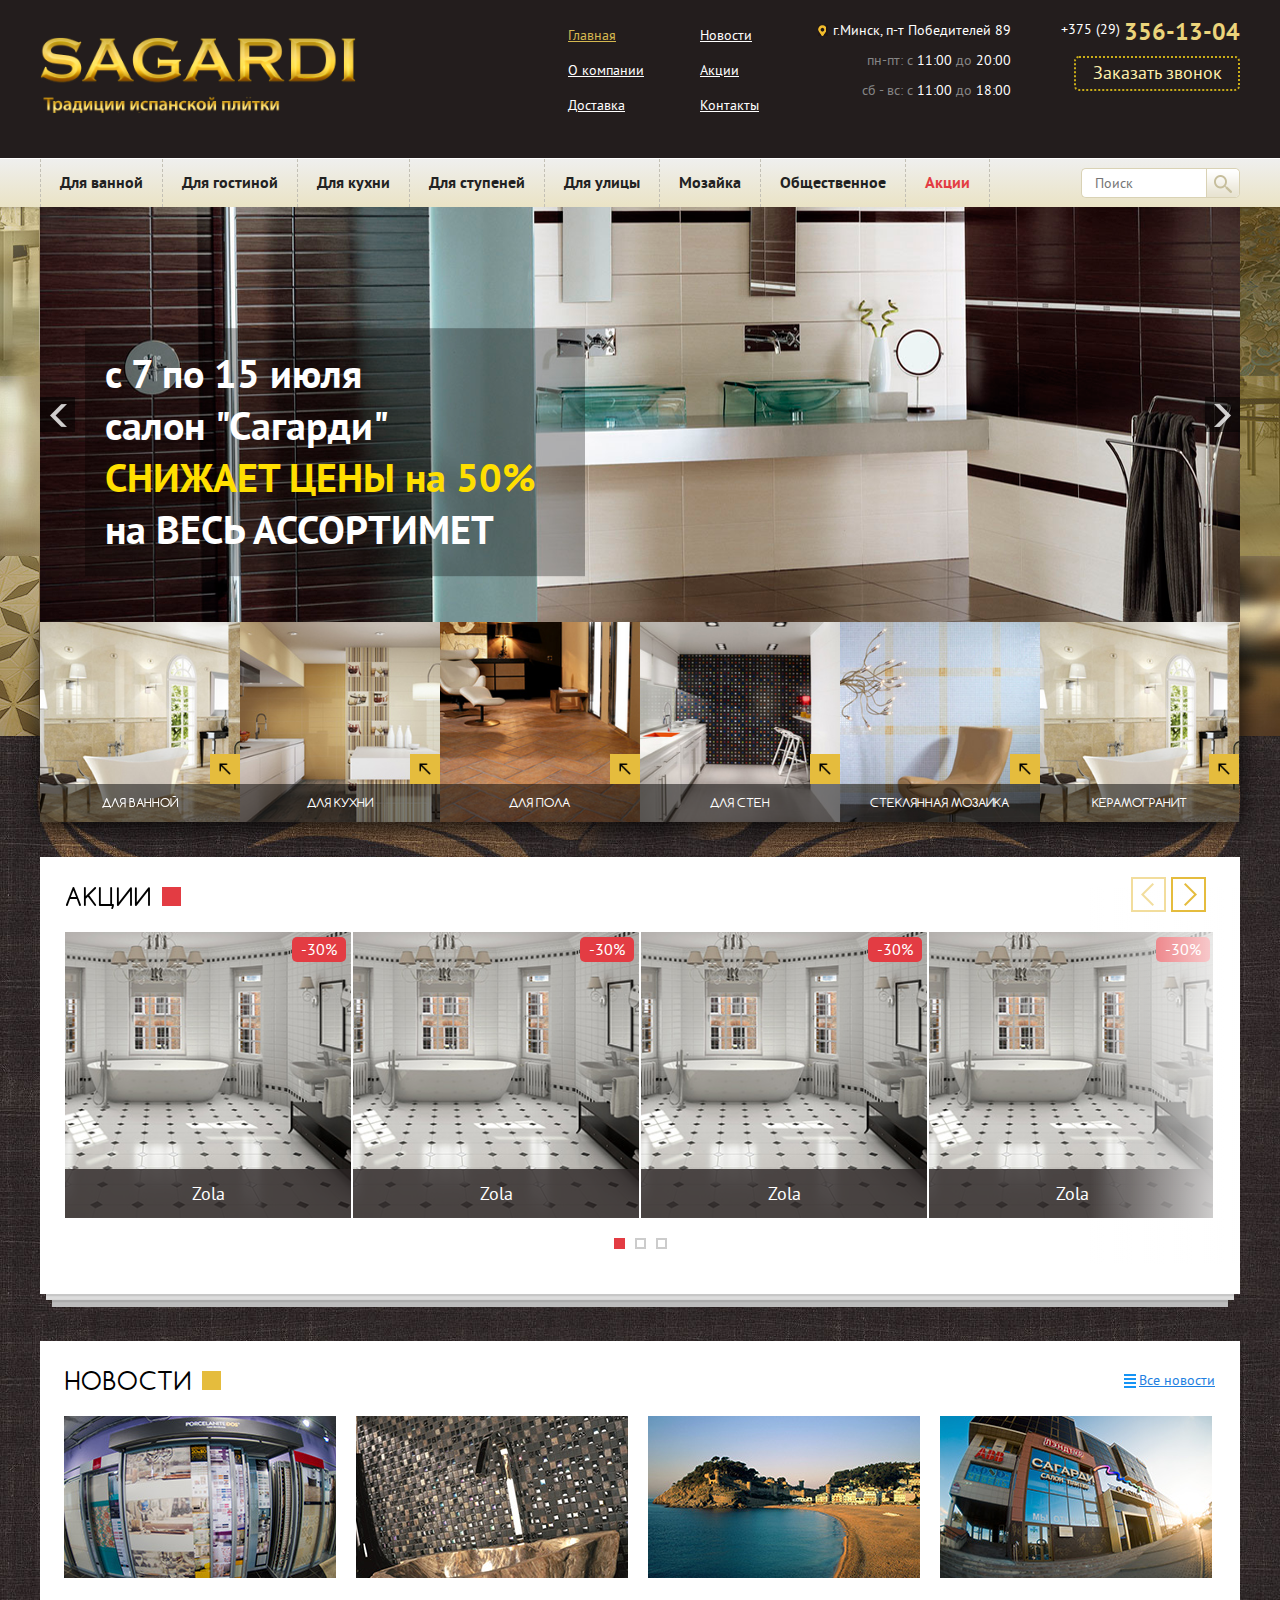
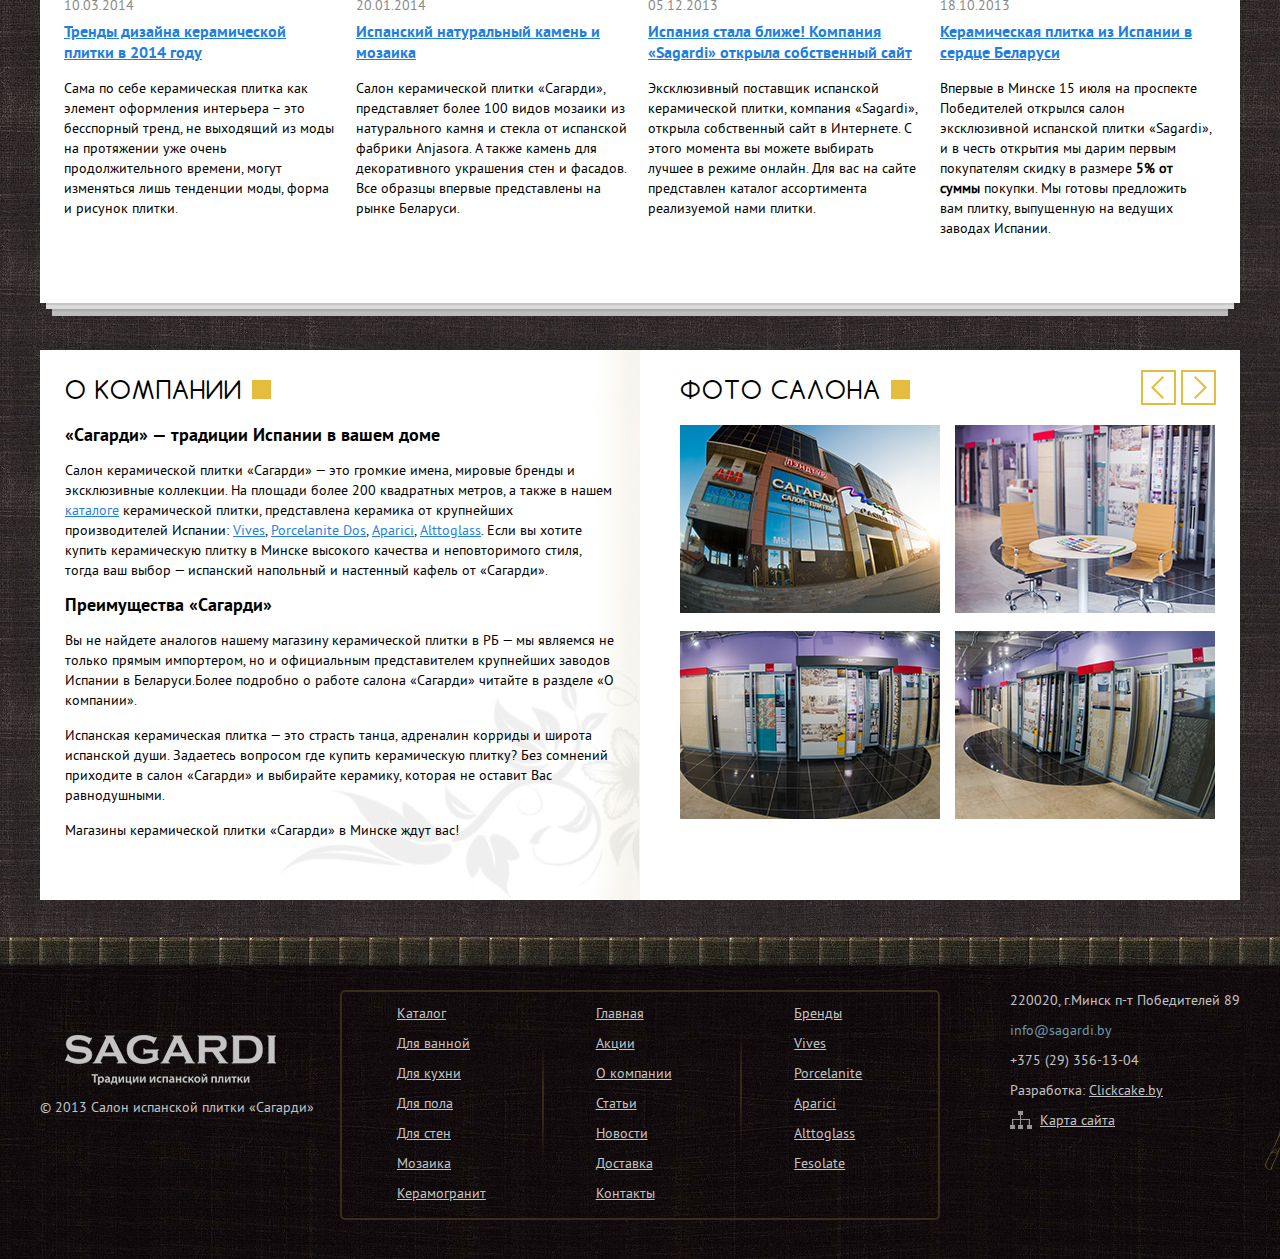
==== commit 40256578: "sales on index, color select, new icons on product cards, new button on about.html" ====
--- a/sagardi/index.html
+++ b/sagardi/index.html
@@ -10,6 +10,7 @@
 		<link rel="stylesheet" href="css/slick.css">
 		<link rel="stylesheet" href="css/jquery.fancybox.css">
 		<link rel="stylesheet" href="css/screen.css">
+		<link rel="stylesheet" href="css/menu.css">
 		<script src="js/jquery-2.1.4.min.js"></script>
 		<script src="js/slick.min.js"></script>
 		<script src="js/jquery.bxslider.js"></script>
@@ -50,7 +51,7 @@
 									<a href="/" class="top_menu">О компании</a>
 									<a href="/" class="top_menu">Доставка</a>
 									<a href="/" class="top_menu">Новости</a>
-									<a href="/" class="top_menu">Статьи</a>
+									<a href="/" class="top_menu">Акции</a>
 									<a href="/" class="top_menu">Контакты</a>
 								</div>										
 							</div>
@@ -59,9 +60,10 @@
 							<div class="center_box">
 								<ul class="menu">
 									<li><a href="#">Для ванной</a></li>
+									<li><a href="#">Для гостиной</a></li>
 									<li><a href="#">Для кухни</a></li>
-									<li><a href="#">Для пола</a></li>
-									<li><a href="#">Для стен</a></li>
+									<li><a href="#">Для ступеней</a></li>
+									<li><a href="#">Для улицы</a></li>
 									<li class="has-nav-drop">
 										<a href="#">Мозайка</a>
 										<ul>
@@ -71,7 +73,8 @@
 											<li><a href="/">Стеклянная</a></li>
 										</ul>
 									</li>
-									<li><a href="#">Керамогранит</a></li>
+									<li><a href="#">Общественное</a></li>
+									<li><a class="sales" href="#">Акции</a></li>
 								</ul>
 								<form class="searchForm" action="index.html" method="post">
 									<input class="sInp" type="text" placeholder="Поиск" />
@@ -84,6 +87,12 @@
 				<a class="logo-mobile" href="index.html"></a>
 				<div class="menu_wrap-mobile">
 					<div class="menu_wrap-mobile-inn">
+						<div class="menu_wrap-modile-search">
+							<form class="searchForm" action="index.html" method="post">
+								<input class="sInp" type="text" placeholder="Поиск" />
+								<input class="sSub" type="submit" value="" />
+							</form>
+						</div>
 						<div class="nav_list">
 							<div class="nav_col">
 								<div class="nav_title">
@@ -91,11 +100,13 @@
 								</div>
 								<ul>
 									<li><a href="#">Для ванной</a></li>
+									<li><a href="#">Для гостиной</a></li>
 									<li><a href="#">Для кухни</a></li>
-									<li><a href="#">Для пола</a></li>
-									<li><a href="#">Для стен</a></li>
+									<li><a href="#">Для ступеней</a></li>
+									<li><a href="#">Для улицы</a></li>
 									<li><a href="#">Мозайка</a></li>
-									<li><a href="#">Керамогранит</a></li>
+									<li><a href="#">Общественное</a></li>
+									<li><a class="sales" href="#">Акции</a></li>
 								</ul>
 							</div>
 							<div class="nav_col">
@@ -224,6 +235,611 @@
 										</a>
 									</li>
 								</ul>
+							</div>
+							<section class="section section-sales">
+								<div class="clear">
+									<div class="artTitle yellowSq floatLeft">Акции</div>
+								</div>
+								<div class="catalog_list clear js-sales">
+									<a href="/" class="catalog_list-item">
+										<div class="list-img">
+											<img src="images/thumbs/cat01.jpg" alt="">
+										</div>
+										<div class="list-title">
+											<span>Zola</span>
+										</div>
+										<div class="sale">-30%</div>
+										<div class="list-mask">
+											<div class="mask-row">
+												<div class="mask-row-item">
+													<span>Бренд:</span> Vives, Италия<img src="images/icon/icon-italy.jpg" alt="">
+												</div>
+											</div>
+											<div class="mask-row">
+												<div class="mask-row-item">
+													<span>Коллекция:</span> Zola
+												</div>
+											</div>
+											<div class="mask-row">
+												<div class="mask-row-item">
+													<span>Применение:</span> Для ванной
+												</div>
+											</div>
+											<div class="mask-row">
+												<div class="mask-row-item">
+													<span>Размер плитки от, см:</span> 50x50
+												</div>
+											</div>
+											<div class="mask-row">
+												<div class="mask-row-item">
+													<span>Цвета:</span>
+													<i class="color_circle" style="background: #fff;"></i>
+													<i class="color_circle" style="background: #b1912c;"></i>
+													<i class="color_circle" style="background: #000;"></i>
+												</div>
+											</div>
+											<div class="mask-row">
+												<div class="mask-row-item">
+													<span>Поверхность:</span> полуглянцевая
+												</div>
+											</div>
+											<div class="mask-row">
+												<div class="mask-row-item">
+													<span>Цена, м<sup>2</sup>:</span> 300 000 бел.руб.
+												</div>
+											</div>
+											<div class="mask-row">
+												<div class="mask-row-item">
+													<span>Ректифицированная:</span> Да
+												</div>
+											</div>
+										</div>
+									</a>
+										<a href="/" class="catalog_list-item">
+											<div class="list-img">
+												<img src="images/thumbs/cat01.jpg" alt="">
+											</div>
+											<div class="list-title">
+												<span>Zola</span>
+											</div>
+											<div class="sale">-30%</div>
+											<div class="list-mask">
+												<div class="mask-row">
+													<div class="mask-row-item">
+														<span>Бренд:</span> Vives, Италия<img src="images/icon/icon-italy.jpg" alt="">
+													</div>
+												</div>
+												<div class="mask-row">
+													<div class="mask-row-item">
+														<span>Коллекция:</span> Zola
+													</div>
+												</div>
+												<div class="mask-row">
+													<div class="mask-row-item">
+														<span>Применение:</span> Для ванной
+													</div>
+												</div>
+												<div class="mask-row">
+													<div class="mask-row-item">
+														<span>Размер плитки от, см:</span> 50x50
+													</div>
+												</div>
+												<div class="mask-row">
+													<div class="mask-row-item">
+														<span>Цвета:</span>
+														<i class="color_circle" style="background: #fff;"></i>
+														<i class="color_circle" style="background: #b1912c;"></i>
+														<i class="color_circle" style="background: #000;"></i>
+													</div>
+												</div>
+												<div class="mask-row">
+													<div class="mask-row-item">
+														<span>Поверхность:</span> полуглянцевая
+													</div>
+												</div>
+												<div class="mask-row">
+													<div class="mask-row-item">
+														<span>Цена, м<sup>2</sup>:</span> 300 000 бел.руб.
+													</div>
+												</div>
+												<div class="mask-row">
+													<div class="mask-row-item">
+														<span>Ректифицированная:</span> Да
+													</div>
+												</div>
+											</div>
+										</a>
+										<a href="/" class="catalog_list-item">
+											<div class="list-img">
+												<img src="images/thumbs/cat01.jpg" alt="">
+											</div>
+											<div class="list-title">
+												<span>Zola</span>
+											</div>
+											<div class="sale">-30%</div>
+											<div class="list-mask">
+												<div class="mask-row">
+													<div class="mask-row-item">
+														<span>Бренд:</span> Vives, Италия<img src="images/icon/icon-italy.jpg" alt="">
+													</div>
+												</div>
+												<div class="mask-row">
+													<div class="mask-row-item">
+														<span>Коллекция:</span> Zola
+													</div>
+												</div>
+												<div class="mask-row">
+													<div class="mask-row-item">
+														<span>Применение:</span> Для ванной
+													</div>
+												</div>
+												<div class="mask-row">
+													<div class="mask-row-item">
+														<span>Размер плитки от, см:</span> 50x50
+													</div>
+												</div>
+												<div class="mask-row">
+													<div class="mask-row-item">
+														<span>Цвета:</span>
+														<i class="color_circle" style="background: #fff;"></i>
+														<i class="color_circle" style="background: #b1912c;"></i>
+														<i class="color_circle" style="background: #000;"></i>
+													</div>
+												</div>
+												<div class="mask-row">
+													<div class="mask-row-item">
+														<span>Поверхность:</span> полуглянцевая
+													</div>
+												</div>
+												<div class="mask-row">
+													<div class="mask-row-item">
+														<span>Цена, м<sup>2</sup>:</span> 300 000 бел.руб.
+													</div>
+												</div>
+												<div class="mask-row">
+													<div class="mask-row-item">
+														<span>Ректифицированная:</span> Да
+													</div>
+												</div>
+											</div>
+										</a>
+										<a href="/" class="catalog_list-item">
+											<div class="list-img">
+												<img src="images/thumbs/cat01.jpg" alt="">
+											</div>
+											<div class="list-title">
+												<span>Zola</span>
+											</div>
+											<div class="sale">-30%</div>
+											<div class="list-mask">
+												<div class="mask-row">
+													<div class="mask-row-item">
+														<span>Бренд:</span> Vives, Италия<img src="images/icon/icon-italy.jpg" alt="">
+													</div>
+												</div>
+												<div class="mask-row">
+													<div class="mask-row-item">
+														<span>Коллекция:</span> Zola
+													</div>
+												</div>
+												<div class="mask-row">
+													<div class="mask-row-item">
+														<span>Применение:</span> Для ванной
+													</div>
+												</div>
+												<div class="mask-row">
+													<div class="mask-row-item">
+														<span>Размер плитки от, см:</span> 50x50
+													</div>
+												</div>
+												<div class="mask-row">
+													<div class="mask-row-item">
+														<span>Цвета:</span>
+														<i class="color_circle" style="background: #fff;"></i>
+														<i class="color_circle" style="background: #b1912c;"></i>
+														<i class="color_circle" style="background: #000;"></i>
+													</div>
+												</div>
+												<div class="mask-row">
+													<div class="mask-row-item">
+														<span>Поверхность:</span> полуглянцевая
+													</div>
+												</div>
+												<div class="mask-row">
+													<div class="mask-row-item">
+														<span>Цена, м<sup>2</sup>:</span> 300 000 бел.руб.
+													</div>
+												</div>
+												<div class="mask-row">
+													<div class="mask-row-item">
+														<span>Ректифицированная:</span> Да
+													</div>
+												</div>
+											</div>
+										</a>
+										<a href="/" class="catalog_list-item">
+											<div class="list-img">
+												<img src="images/thumbs/cat01.jpg" alt="">
+											</div>
+											<div class="list-title">
+												<span>Zola</span>
+											</div>
+											<div class="sale">-30%</div>
+											<div class="list-mask">
+												<div class="mask-row">
+													<div class="mask-row-item">
+														<span>Бренд:</span> Vives, Италия<img src="images/icon/icon-italy.jpg" alt="">
+													</div>
+												</div>
+												<div class="mask-row">
+													<div class="mask-row-item">
+														<span>Коллекция:</span> Zola
+													</div>
+												</div>
+												<div class="mask-row">
+													<div class="mask-row-item">
+														<span>Применение:</span> Для ванной
+													</div>
+												</div>
+												<div class="mask-row">
+													<div class="mask-row-item">
+														<span>Размер плитки от, см:</span> 50x50
+													</div>
+												</div>
+												<div class="mask-row">
+													<div class="mask-row-item">
+														<span>Цвета:</span>
+														<i class="color_circle" style="background: #fff;"></i>
+														<i class="color_circle" style="background: #b1912c;"></i>
+														<i class="color_circle" style="background: #000;"></i>
+													</div>
+												</div>
+												<div class="mask-row">
+													<div class="mask-row-item">
+														<span>Поверхность:</span> полуглянцевая
+													</div>
+												</div>
+												<div class="mask-row">
+													<div class="mask-row-item">
+														<span>Цена, м<sup>2</sup>:</span> 300 000 бел.руб.
+													</div>
+												</div>
+												<div class="mask-row">
+													<div class="mask-row-item">
+														<span>Ректифицированная:</span> Да
+													</div>
+												</div>
+											</div>
+										</a>
+										<a href="/" class="catalog_list-item">
+											<div class="list-img">
+												<img src="images/thumbs/cat01.jpg" alt="">
+											</div>
+											<div class="list-title">
+												<span>Zola</span>
+											</div>
+											<div class="sale">-30%</div>
+											<div class="list-mask">
+												<div class="mask-row">
+													<div class="mask-row-item">
+														<span>Бренд:</span> Vives, Италия<img src="images/icon/icon-italy.jpg" alt="">
+													</div>
+												</div>
+												<div class="mask-row">
+													<div class="mask-row-item">
+														<span>Коллекция:</span> Zola
+													</div>
+												</div>
+												<div class="mask-row">
+													<div class="mask-row-item">
+														<span>Применение:</span> Для ванной
+													</div>
+												</div>
+												<div class="mask-row">
+													<div class="mask-row-item">
+														<span>Размер плитки от, см:</span> 50x50
+													</div>
+												</div>
+												<div class="mask-row">
+													<div class="mask-row-item">
+														<span>Цвета:</span>
+														<i class="color_circle" style="background: #fff;"></i>
+														<i class="color_circle" style="background: #b1912c;"></i>
+														<i class="color_circle" style="background: #000;"></i>
+													</div>
+												</div>
+												<div class="mask-row">
+													<div class="mask-row-item">
+														<span>Поверхность:</span> полуглянцевая
+													</div>
+												</div>
+												<div class="mask-row">
+													<div class="mask-row-item">
+														<span>Цена, м<sup>2</sup>:</span> 300 000 бел.руб.
+													</div>
+												</div>
+												<div class="mask-row">
+													<div class="mask-row-item">
+														<span>Ректифицированная:</span> Да
+													</div>
+												</div>
+											</div>
+										</a>
+										<a href="/" class="catalog_list-item">
+											<div class="list-img">
+												<img src="images/thumbs/cat01.jpg" alt="">
+											</div>
+											<div class="list-title">
+												<span>Zola</span>
+											</div>
+											<div class="sale">-30%</div>
+											<div class="list-mask">
+												<div class="mask-row">
+													<div class="mask-row-item">
+														<span>Бренд:</span> Vives, Италия<img src="images/icon/icon-italy.jpg" alt="">
+													</div>
+												</div>
+												<div class="mask-row">
+													<div class="mask-row-item">
+														<span>Коллекция:</span> Zola
+													</div>
+												</div>
+												<div class="mask-row">
+													<div class="mask-row-item">
+														<span>Применение:</span> Для ванной
+													</div>
+												</div>
+												<div class="mask-row">
+													<div class="mask-row-item">
+														<span>Размер плитки от, см:</span> 50x50
+													</div>
+												</div>
+												<div class="mask-row">
+													<div class="mask-row-item">
+														<span>Цвета:</span>
+														<i class="color_circle" style="background: #fff;"></i>
+														<i class="color_circle" style="background: #b1912c;"></i>
+														<i class="color_circle" style="background: #000;"></i>
+													</div>
+												</div>
+												<div class="mask-row">
+													<div class="mask-row-item">
+														<span>Поверхность:</span> полуглянцевая
+													</div>
+												</div>
+												<div class="mask-row">
+													<div class="mask-row-item">
+														<span>Цена, м<sup>2</sup>:</span> 300 000 бел.руб.
+													</div>
+												</div>
+												<div class="mask-row">
+													<div class="mask-row-item">
+														<span>Ректифицированная:</span> Да
+													</div>
+												</div>
+											</div>
+										</a>
+										<a href="/" class="catalog_list-item">
+											<div class="list-img">
+												<img src="images/thumbs/cat01.jpg" alt="">
+											</div>
+											<div class="list-title">
+												<span>Zola</span>
+											</div>
+											<div class="sale">-30%</div>
+											<div class="list-mask">
+												<div class="mask-row">
+													<div class="mask-row-item">
+														<span>Бренд:</span> Vives, Италия<img src="images/icon/icon-italy.jpg" alt="">
+													</div>
+												</div>
+												<div class="mask-row">
+													<div class="mask-row-item">
+														<span>Коллекция:</span> Zola
+													</div>
+												</div>
+												<div class="mask-row">
+													<div class="mask-row-item">
+														<span>Применение:</span> Для ванной
+													</div>
+												</div>
+												<div class="mask-row">
+													<div class="mask-row-item">
+														<span>Размер плитки от, см:</span> 50x50
+													</div>
+												</div>
+												<div class="mask-row">
+													<div class="mask-row-item">
+														<span>Цвета:</span>
+														<i class="color_circle" style="background: #fff;"></i>
+														<i class="color_circle" style="background: #b1912c;"></i>
+														<i class="color_circle" style="background: #000;"></i>
+													</div>
+												</div>
+												<div class="mask-row">
+													<div class="mask-row-item">
+														<span>Поверхность:</span> полуглянцевая
+													</div>
+												</div>
+												<div class="mask-row">
+													<div class="mask-row-item">
+														<span>Цена, м<sup>2</sup>:</span> 300 000 бел.руб.
+													</div>
+												</div>
+												<div class="mask-row">
+													<div class="mask-row-item">
+														<span>Ректифицированная:</span> Да
+													</div>
+												</div>
+											</div>
+										</a>
+										<a href="/" class="catalog_list-item">
+											<div class="list-img">
+												<img src="images/thumbs/cat01.jpg" alt="">
+											</div>
+											<div class="list-title">
+												<span>Zola</span>
+											</div>
+											<div class="sale">-30%</div>
+											<div class="list-mask">
+												<div class="mask-row">
+													<div class="mask-row-item">
+														<span>Бренд:</span> Vives, Италия<img src="images/icon/icon-italy.jpg" alt="">
+													</div>
+												</div>
+												<div class="mask-row">
+													<div class="mask-row-item">
+														<span>Коллекция:</span> Zola
+													</div>
+												</div>
+												<div class="mask-row">
+													<div class="mask-row-item">
+														<span>Применение:</span> Для ванной
+													</div>
+												</div>
+												<div class="mask-row">
+													<div class="mask-row-item">
+														<span>Размер плитки от, см:</span> 50x50
+													</div>
+												</div>
+												<div class="mask-row">
+													<div class="mask-row-item">
+														<span>Цвета:</span>
+														<i class="color_circle" style="background: #fff;"></i>
+														<i class="color_circle" style="background: #b1912c;"></i>
+														<i class="color_circle" style="background: #000;"></i>
+													</div>
+												</div>
+												<div class="mask-row">
+													<div class="mask-row-item">
+														<span>Поверхность:</span> полуглянцевая
+													</div>
+												</div>
+												<div class="mask-row">
+													<div class="mask-row-item">
+														<span>Цена, м<sup>2</sup>:</span> 300 000 бел.руб.
+													</div>
+												</div>
+												<div class="mask-row">
+													<div class="mask-row-item">
+														<span>Ректифицированная:</span> Да
+													</div>
+												</div>
+											</div>
+										</a>
+										<a href="/" class="catalog_list-item">
+											<div class="list-img">
+												<img src="images/thumbs/cat01.jpg" alt="">
+											</div>
+											<div class="list-title">
+												<span>Zola</span>
+											</div>
+											<div class="sale">-30%</div>
+											<div class="list-mask">
+												<div class="mask-row">
+													<div class="mask-row-item">
+														<span>Бренд:</span> Vives, Италия<img src="images/icon/icon-italy.jpg" alt="">
+													</div>
+												</div>
+												<div class="mask-row">
+													<div class="mask-row-item">
+														<span>Коллекция:</span> Zola
+													</div>
+												</div>
+												<div class="mask-row">
+													<div class="mask-row-item">
+														<span>Применение:</span> Для ванной
+													</div>
+												</div>
+												<div class="mask-row">
+													<div class="mask-row-item">
+														<span>Размер плитки от, см:</span> 50x50
+													</div>
+												</div>
+												<div class="mask-row">
+													<div class="mask-row-item">
+														<span>Цвета:</span>
+														<i class="color_circle" style="background: #fff;"></i>
+														<i class="color_circle" style="background: #b1912c;"></i>
+														<i class="color_circle" style="background: #000;"></i>
+													</div>
+												</div>
+												<div class="mask-row">
+													<div class="mask-row-item">
+														<span>Поверхность:</span> полуглянцевая
+													</div>
+												</div>
+												<div class="mask-row">
+													<div class="mask-row-item">
+														<span>Цена, м<sup>2</sup>:</span> 300 000 бел.руб.
+													</div>
+												</div>
+												<div class="mask-row">
+													<div class="mask-row-item">
+														<span>Ректифицированная:</span> Да
+													</div>
+												</div>
+											</div>
+										</a>
+										<a href="/" class="catalog_list-item">
+											<div class="list-img">
+												<img src="images/thumbs/cat01.jpg" alt="">
+											</div>
+											<div class="list-title">
+												<span>Zola</span>
+											</div>
+											<div class="sale">-30%</div>
+											<div class="list-mask">
+												<div class="mask-row">
+													<div class="mask-row-item">
+														<span>Бренд:</span> Vives, Италия<img src="images/icon/icon-italy.jpg" alt="">
+													</div>
+												</div>
+												<div class="mask-row">
+													<div class="mask-row-item">
+														<span>Коллекция:</span> Zola
+													</div>
+												</div>
+												<div class="mask-row">
+													<div class="mask-row-item">
+														<span>Применение:</span> Для ванной
+													</div>
+												</div>
+												<div class="mask-row">
+													<div class="mask-row-item">
+														<span>Размер плитки от, см:</span> 50x50
+													</div>
+												</div>
+												<div class="mask-row">
+													<div class="mask-row-item">
+														<span>Цвета:</span>
+														<i class="color_circle" style="background: #fff;"></i>
+														<i class="color_circle" style="background: #b1912c;"></i>
+														<i class="color_circle" style="background: #000;"></i>
+													</div>
+												</div>
+												<div class="mask-row">
+													<div class="mask-row-item">
+														<span>Поверхность:</span> полуглянцевая
+													</div>
+												</div>
+												<div class="mask-row">
+													<div class="mask-row-item">
+														<span>Цена, м<sup>2</sup>:</span> 300 000 бел.руб.
+													</div>
+												</div>
+												<div class="mask-row">
+													<div class="mask-row-item">
+														<span>Ректифицированная:</span> Да
+													</div>
+												</div>
+											</div>
+										</a>
+								</div>
+								<div class="sales-pagi"></div>
+							</section>
+							<div class="listsBlock">
+								<i class="icon-line"></i>
 							</div>
 							<section class="section">
 								<div class="clear">
@@ -372,6 +988,7 @@
 							<div class="sfMenu">
 								<ul>
 									<li><a href="#">Главная</a></li>
+									<li><a href="#">Акции</a></li>
 									<li><a href="#">О компании</a></li>
 									<li><a href="#">Статьи</a></li>
 									<li><a href="#">Новости</a></li>
--- a/sagardi/css/screen.css
+++ b/sagardi/css/screen.css
@@ -3670,17 +3670,17 @@
 		top: 4px;
 	}
 }
-.content ul {
+.marker {
 	margin-bottom: 15px;
 }
-.content li {
+.marker li {
 	margin-bottom: 5px;
 	margin-left: 15px;
 	padding-left: 25px;
 	position: relative;
 }
 
-.content li::before {
+.marker li::before {
 	background: #e5bc3d;
 	content: "";
 	height: 6px;
--- a/sagardi/css/menu.css
+++ b/sagardi/css/menu.css
@@ -0,0 +1,203 @@
+.menu_wrap-mobile-inn{
+	position: relative;
+}
+.menu_wrap-modile-search{
+	position: absolute;
+	top: -58px;
+	left: 14%;
+}
+.menu_wrap-modile-search .searchForm,.menu_wrap-modile-search .sInp,.menu_wrap-modile-search .sSub{
+	background-color: #231d1d;
+}
+.menu_wrap-modile-search .sInp{
+	color: #fff;
+	border: solid 1px #cbae18;
+}
+.menu_wrap-modile-search .sSub{
+	background: 0 0;
+	background-image: url(../images/search.svg);
+	background-size: 15px 15px;
+	background-repeat: no-repeat;
+	background-position: center;	
+	border: solid 1px #cbae18;
+	border-top-right-radius: 5px;
+	border-bottom-right-radius: 5px;
+	border-left-color: transparent;
+
+}
+@media (max-width: 768px){
+	.menu_wrap-modile-search{
+		left: 10px;
+	}
+}
+.section-sales{
+	position: relative;
+}
+.section-sales .yellowSq{
+	position: relative;
+	z-index: 1
+}
+.section-sales .yellowSq:after{
+	background: #e33c43;
+}
+.section-sales .catalog_list{
+	width: 100%;
+}
+.section-sales .slick-next{
+	right: 7px;
+	background-position: -35px 0;
+}
+.section-sales .slick-prev{
+    right: 47px;
+    background-position: 0 0;
+}
+.section-sales .sales-pagi{
+    font-size: 0;
+    text-align: center;
+    
+}
+.section-sales .sales-pagi .slick-dots{
+	text-align: center;
+}
+.section-sales .sales-pagi .slick-dots li{
+	display: inline-block;
+	width: 11px;
+	height: 11px;
+	border: 2px solid #cccccc;
+	background-color: #fff;
+	cursor: pointer;
+	margin: 0 5px;
+	position: relative;
+	z-index: 1
+}
+.section-sales .sales-pagi .slick-dots li.slick-active{
+	background-color: #e33c43;
+	border-color: #e33c43;
+
+}
+.section-sales .slick-arrow{
+	z-index: 1;
+}
+.section-sales .slick-arrow.slick-disabled{
+	opacity: .5;
+}
+.section-sales .sales-pagi:before,.section-sales .sales-pagi:after{
+	content: '';
+	display: inline-block;
+	position: absolute;
+	width: 150px;
+	top: 30px;
+	bottom: 30px;
+	opacity: 0;
+	transition: opacity .3s;
+	pointer-events: none;
+}
+.section-sales .sales-pagi:before{
+	background-image: linear-gradient( 270deg, rgba(255,255,255,0) 0%, rgba(255,255,255,0.90196) 100%);
+	left: 0;
+}
+.section-sales .sales-pagi:after{
+	background-image: linear-gradient( 90deg, rgba(255,255,255,0) 0%, rgba(255,255,255,0.90196) 100%);
+	right: 0;
+}
+.section-sales .catalog_list.bgl ~ .sales-pagi:before{
+	opacity: 1;
+}
+.section-sales .catalog_list.bgr ~ .sales-pagi:after{
+	opacity: 1;
+}
+.menu > li > a{
+	padding: 0 19px;
+}
+.menu > li > a.sales{
+	color: #e33c43;
+}
+.column-color{
+	overflow-y: auto;
+	max-height: 195px;
+	margin-right: 9px;
+	margin-bottom: 5px
+}
+.column-color::-webkit-scrollbar{
+	border-radius: 3px;
+	width: 5px;
+	background-color: #ccc;
+}
+.column-color::-webkit-scrollbar-thumb{
+	background: linear-gradient(to right, #ffe300 0%,#ff7f00 100%);;
+	border-radius: 3px;
+}
+.column-color label input{
+	position: static;
+	visibility: visible;
+	margin-right: 9px;
+}
+.column-color .color:after{
+	display: none;
+}.column-color .color{
+	width: 20px;
+	height: 20px;
+	border-radius: 50%;
+	display: inline-block;
+	vertical-align: middle;
+	margin-right: 8px;
+	margin-bottom: 3px;
+}
+.color.white{
+	border: 1px solid #ccc;
+}
+.offer{
+	background: url(/bitrix/templates/sagardi/images/icon/offer.svg)
+}
+.pdf{
+	background: url(/bitrix/templates/sagardi/images/icon/pdf.svg)
+}
+.collection{
+	background: url(/bitrix/templates/sagardi/images/icon/collection.svg)
+}
+.dogovor-link{
+	position: absolute;
+	right: 0;
+	font-weight: 600;
+	color: #000;
+	text-decoration: none;
+	font-size: 13px;
+	top: -60px;
+}
+.dogovor-link span:after{
+	content: '';
+	display: inline-block;
+	width: 50px;
+	height: 50px;
+	background-repeat: no-repeat;
+	background-position: center;
+	background-size: contain;
+	background-image: url(/bitrix/templates/sagardi/images/icon/pdf.svg);
+	margin-left: 10px;
+	vertical-align: middle;
+	margin-bottom: 5px;
+}
+@media (max-width: 768px){
+	.section-sales .sales-pagi:before,.section-sales .sales-pagi:after{
+		width: 80px;
+	}
+	.section-sales .sales-pagi .slick-dots li{
+		display: none;
+	}
+	.dogovor-link{
+		position: static;
+		margin-bottom: 12px;
+		display: block;
+		
+	}
+}
+@media (max-width: 1200px){
+	.menu > li > a{
+		padding: 0 12px;
+	}
+}
+@media (max-width: 1030px){
+	.menu > li > a{
+		font-size: 15px;
+	}
+}
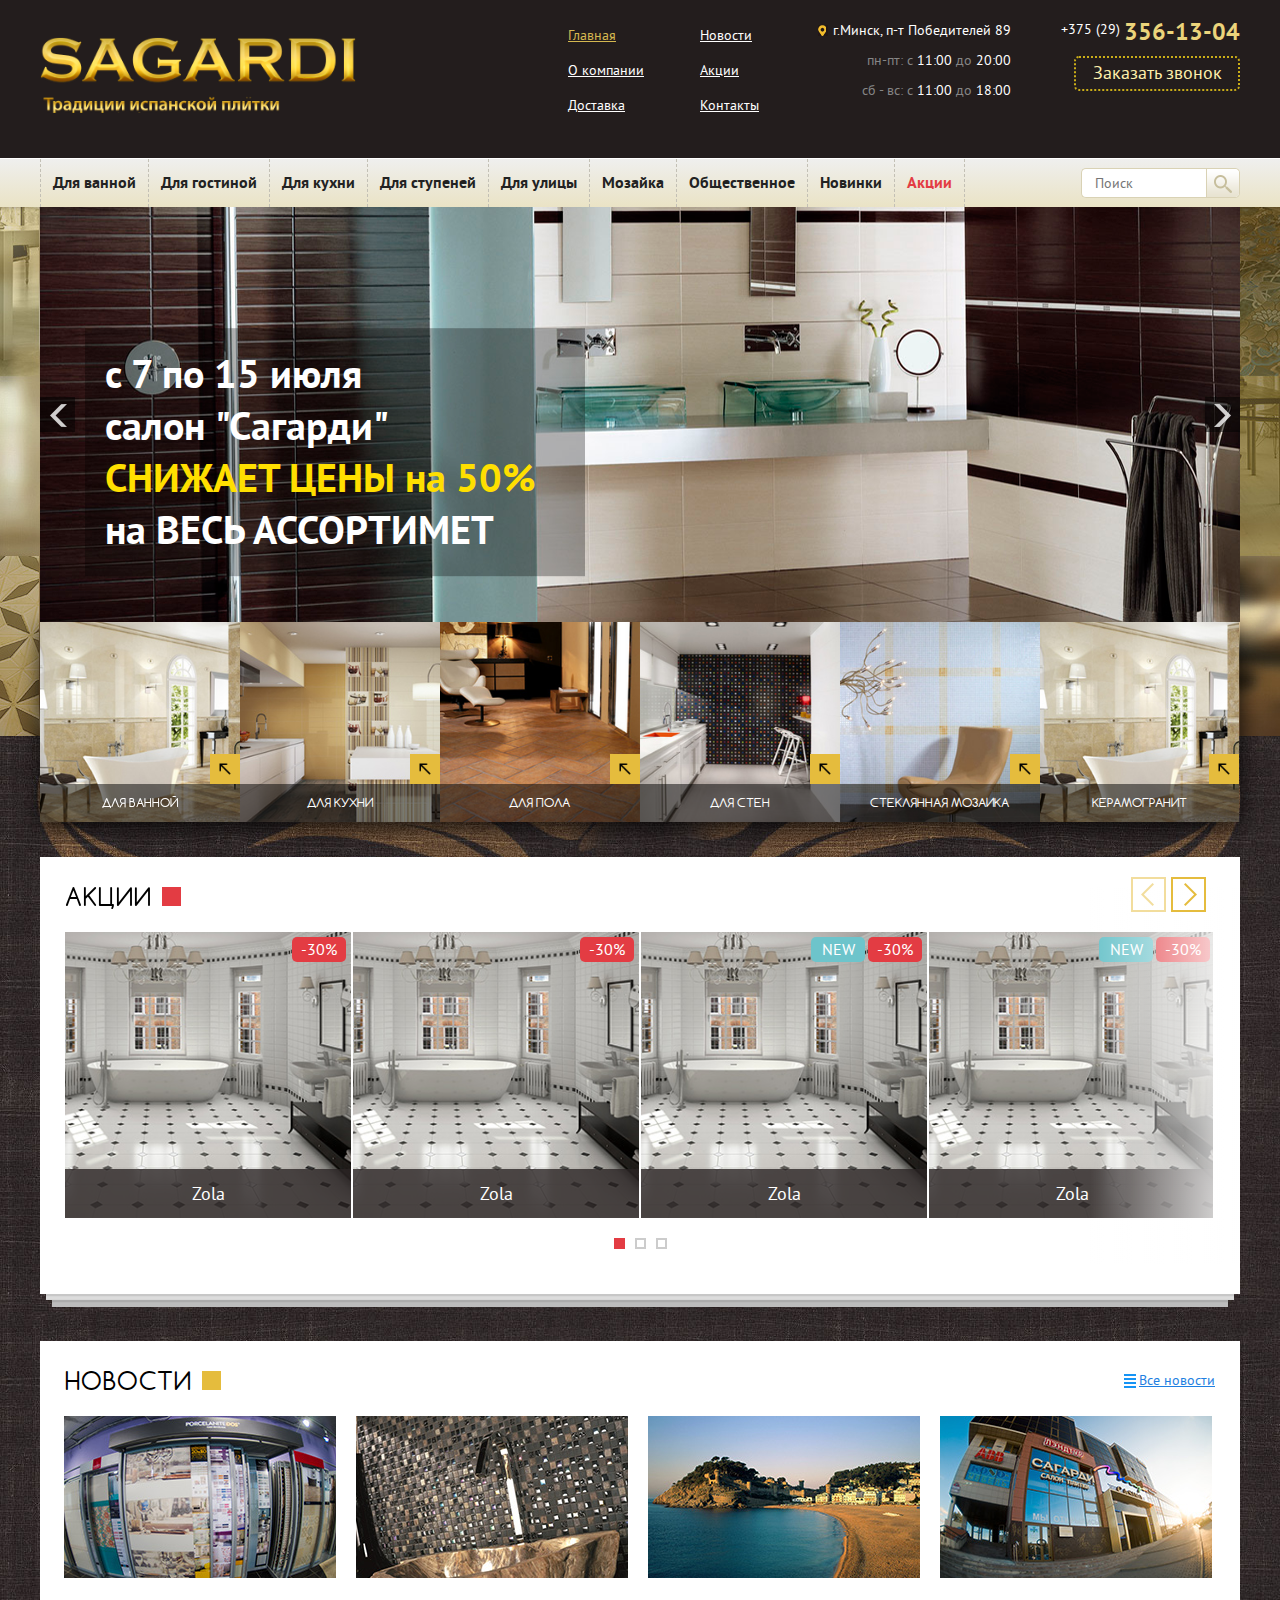
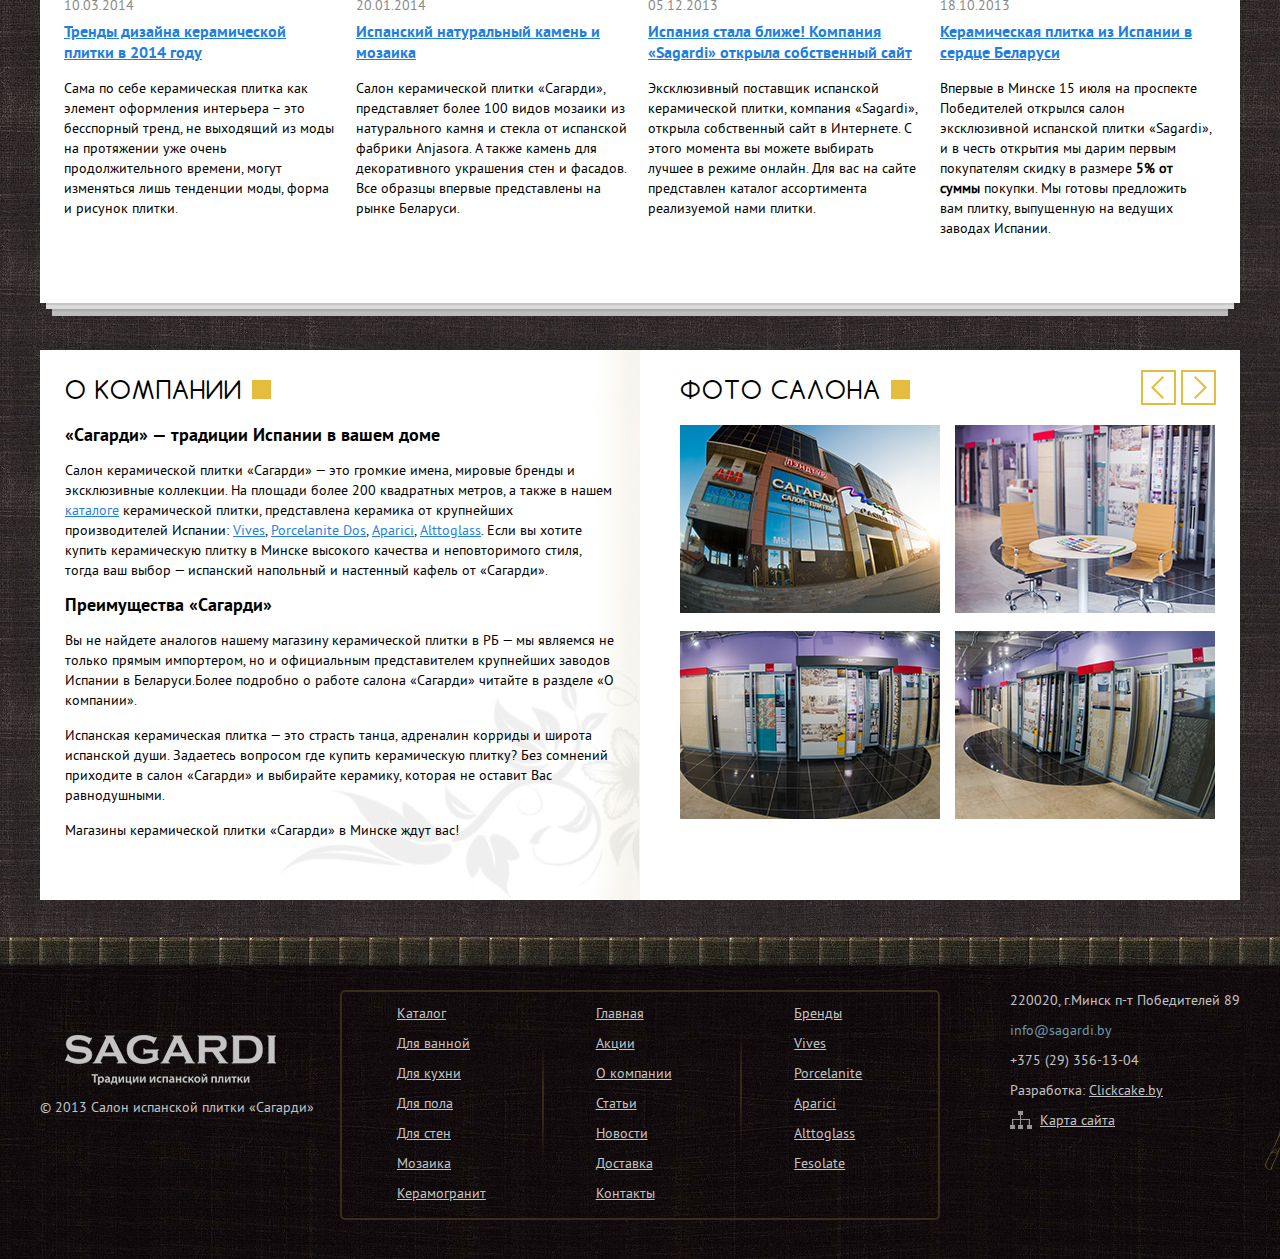
==== commit 361357c7: "new" ====
--- a/sagardi/index.html
+++ b/sagardi/index.html
@@ -74,6 +74,7 @@
 										</ul>
 									</li>
 									<li><a href="#">Общественное</a></li>
+									<li><a href="#">Новинки</a></li>
 									<li><a class="sales" href="#">Акции</a></li>
 								</ul>
 								<form class="searchForm" action="index.html" method="post">
@@ -106,6 +107,7 @@
 									<li><a href="#">Для улицы</a></li>
 									<li><a href="#">Мозайка</a></li>
 									<li><a href="#">Общественное</a></li>
+									<li><a href="#">Новинки</a></li>
 									<li><a class="sales" href="#">Акции</a></li>
 								</ul>
 							</div>
@@ -357,6 +359,7 @@
 												<span>Zola</span>
 											</div>
 											<div class="sale">-30%</div>
+											<div class="sale new">new</div>
 											<div class="list-mask">
 												<div class="mask-row">
 													<div class="mask-row-item">
@@ -411,6 +414,7 @@
 												<span>Zola</span>
 											</div>
 											<div class="sale">-30%</div>
+											<div class="sale new">new</div>
 											<div class="list-mask">
 												<div class="mask-row">
 													<div class="mask-row-item">
@@ -465,6 +469,7 @@
 												<span>Zola</span>
 											</div>
 											<div class="sale">-30%</div>
+											<div class="sale new">new</div>
 											<div class="list-mask">
 												<div class="mask-row">
 													<div class="mask-row-item">
@@ -519,6 +524,7 @@
 												<span>Zola</span>
 											</div>
 											<div class="sale">-30%</div>
+											<div class="sale new">new</div>
 											<div class="list-mask">
 												<div class="mask-row">
 													<div class="mask-row-item">
@@ -626,7 +632,7 @@
 											<div class="list-title">
 												<span>Zola</span>
 											</div>
-											<div class="sale">-30%</div>
+											<div class="sale new">new</div>
 											<div class="list-mask">
 												<div class="mask-row">
 													<div class="mask-row-item">
--- a/sagardi/css/menu.css
+++ b/sagardi/css/menu.css
@@ -107,7 +107,7 @@
 	opacity: 1;
 }
 .menu > li > a{
-	padding: 0 19px;
+	padding: 0 12px;
 }
 .menu > li > a.sales{
 	color: #e33c43;
@@ -132,6 +132,15 @@
 	visibility: visible;
 	margin-right: 9px;
 }
+.icon-block{
+	float: none;
+	margin: 0 auto 5px;
+	display: block;
+}
+.infoblock-item a{
+	color: #6dc4cb;
+}
+
 .column-color .color:after{
 	display: none;
 }.column-color .color{
@@ -154,6 +163,20 @@
 }
 .collection{
 	background: url(/bitrix/templates/sagardi/images/icon/collection.svg)
+}
+.catalog_item{
+	position: relative;
+}
+.catalog_item .delivery-status{
+	margin-top: 15px;
+	display: block;
+	font-size: 12px;
+	color: rgb(243, 189, 42);
+	font-weight: bold;
+	line-height: 1.15;
+}
+.catalog_item .delivery-status.sold{
+	color: #bebebe;
 }
 .dogovor-link{
 	position: absolute;
@@ -164,6 +187,15 @@
 	font-size: 13px;
 	top: -60px;
 }
+.gallery-slider .slick-slide .video-js{
+	height: auto !important;
+	min-height: 410px;
+}
+.gallery-slider .slick-slide .video-js.vjs-fullscreen{
+	height: 100% !important;
+	min-height: 410px;
+}
+
 .dogovor-link span:after{
 	content: '';
 	display: inline-block;
@@ -193,11 +225,29 @@
 }
 @media (max-width: 1200px){
 	.menu > li > a{
-		padding: 0 12px;
+		padding: 0 10px;
+		font-size: 14px;
 	}
 }
 @media (max-width: 1030px){
 	.menu > li > a{
-		font-size: 15px;
-	}
-}
+		font-size: 14px;
+	}
+}
+.item_img{
+	position: relative;
+}
+.item_img .sale{
+	top: -5px;
+	right: -5px;
+}
+.sale.new{
+	background-color: #6dc4cb;
+	text-transform: uppercase;
+}
+.sale + .sale{
+	right: 62px;
+}
+.item_img .sale + .sale{
+	right: 53px;
+}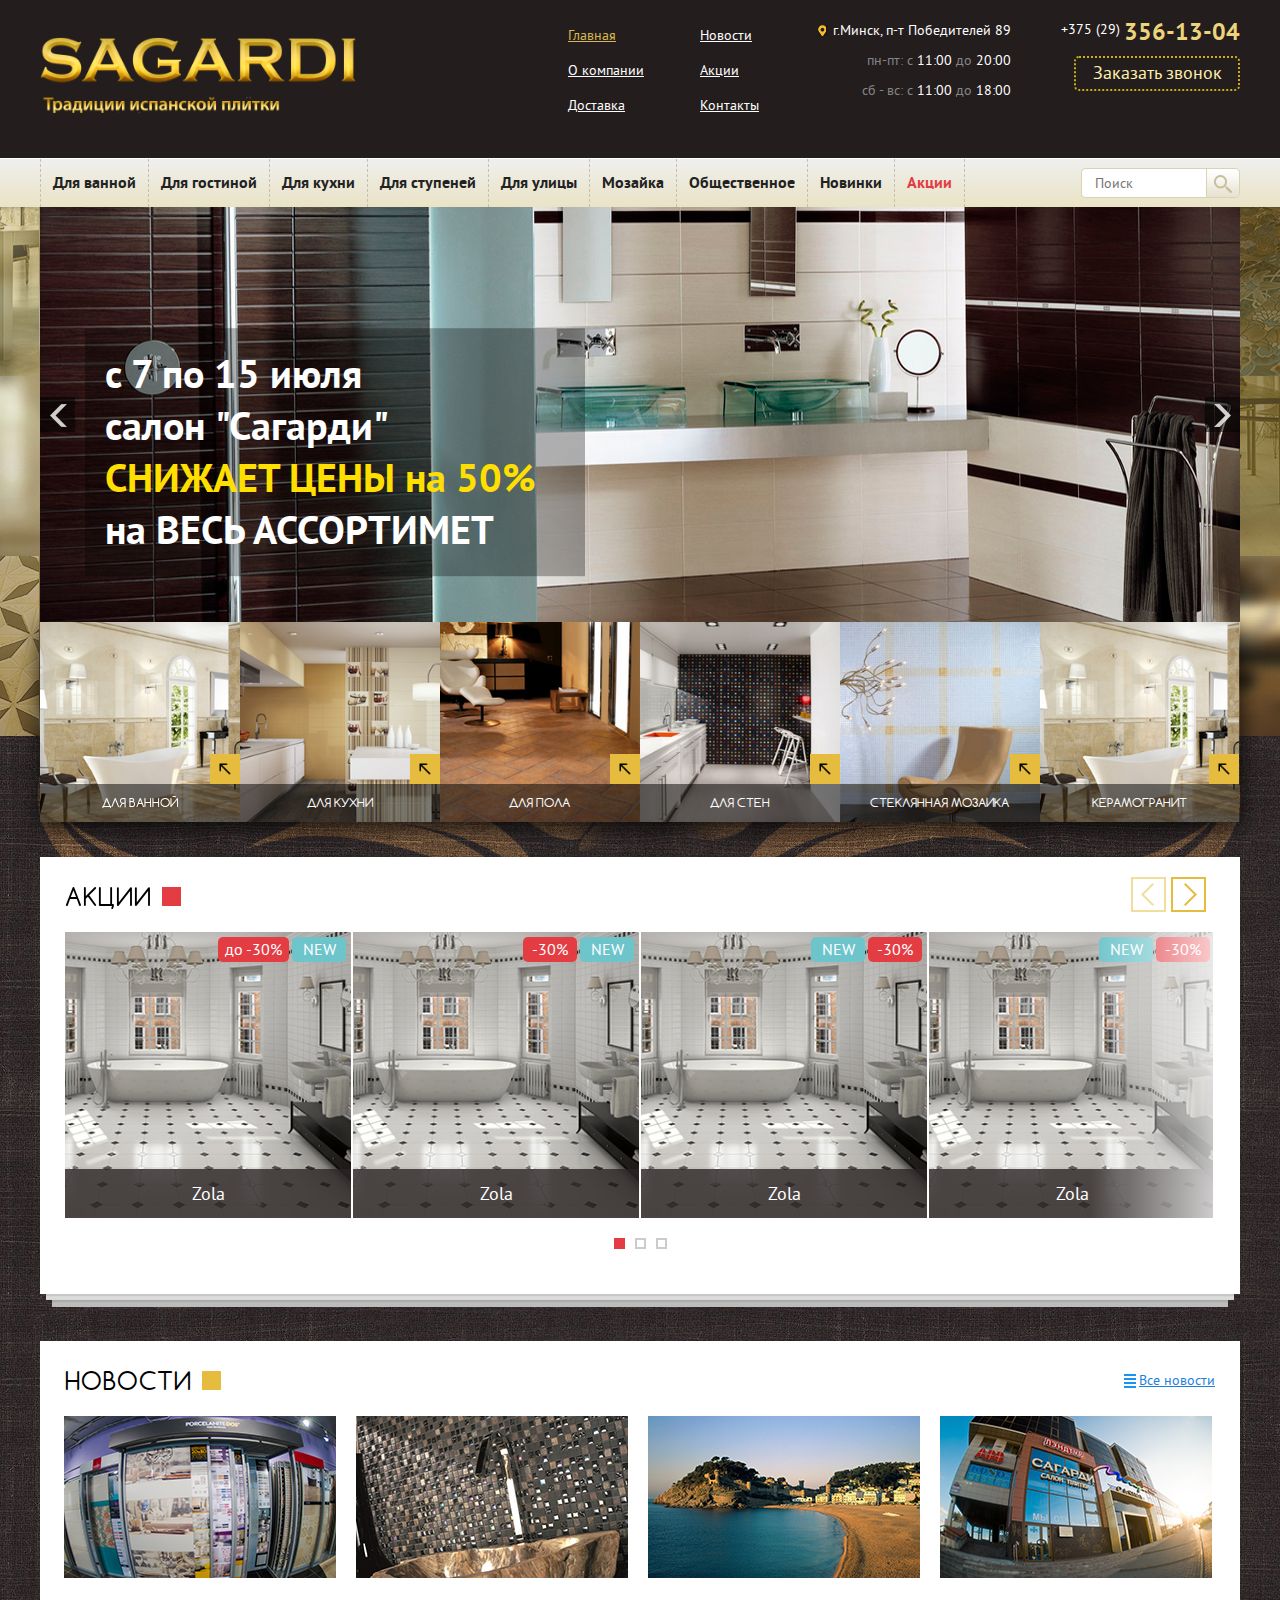
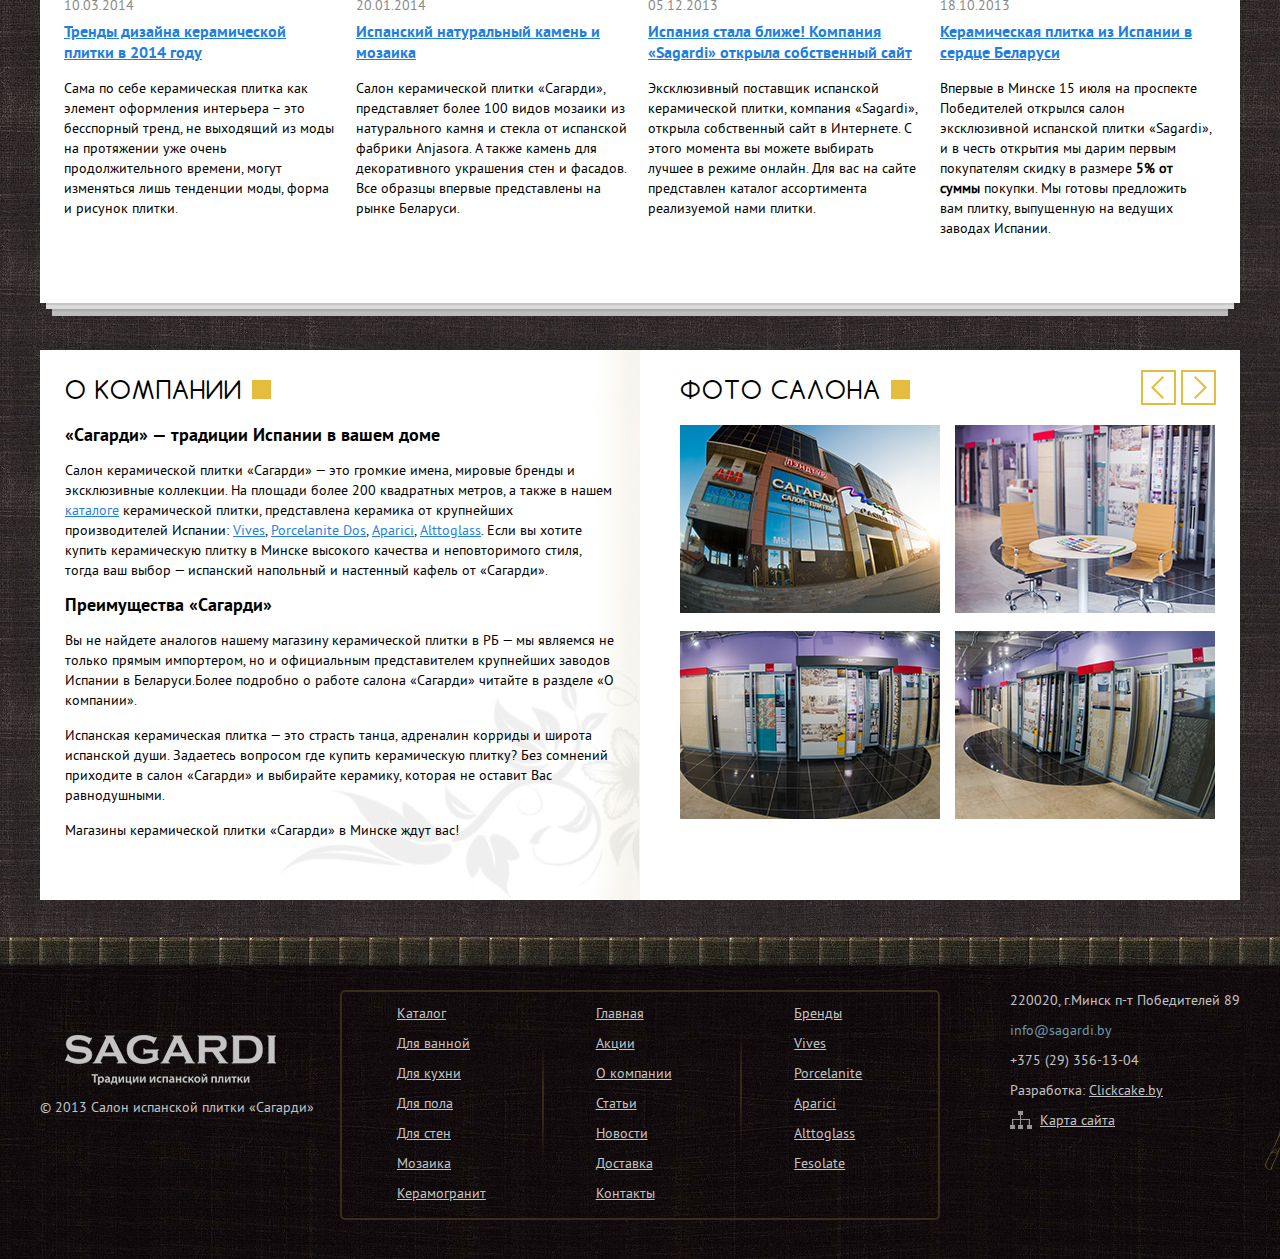
==== commit 311300d0: "new amrkers structure" ====
--- a/sagardi/index.html
+++ b/sagardi/index.html
@@ -250,7 +250,10 @@
 										<div class="list-title">
 											<span>Zola</span>
 										</div>
-										<div class="sale">-30%</div>
+										<div class="sale-wrap">
+											<div class="sale">до -30%</div>
+											<div class="sale new">new</div>
+										</div>
 										<div class="list-mask">
 											<div class="mask-row">
 												<div class="mask-row-item">
@@ -304,7 +307,10 @@
 											<div class="list-title">
 												<span>Zola</span>
 											</div>
-											<div class="sale">-30%</div>
+											<div class="sale-wrap">
+												<div class="sale">-30%</div>
+												<div class="sale new">new</div>
+											</div>
 											<div class="list-mask">
 												<div class="mask-row">
 													<div class="mask-row-item">
--- a/sagardi/css/menu.css
+++ b/sagardi/css/menu.css
@@ -170,13 +170,13 @@
 .catalog_item .delivery-status{
 	margin-top: 15px;
 	display: block;
-	font-size: 12px;
-	color: rgb(243, 189, 42);
+	font-size: 13px;
+	color:  #f3bd2a;
 	font-weight: bold;
 	line-height: 1.15;
 }
 .catalog_item .delivery-status.sold{
-	color: #bebebe;
+	color: #aaaaaa;
 }
 .dogovor-link{
 	position: absolute;
@@ -237,7 +237,21 @@
 .item_img{
 	position: relative;
 }
-.item_img .sale{
+.sale-wrap{
+	position: absolute;
+	font-size: 0;
+	top: 5px;
+    right: 2px;
+}
+.sale-wrap .sale{
+	position: static;
+	display: inline-block;
+	vertical-align: middle;
+	margin-right: 3px;
+    padding-left: 7px;
+    padding-right: 7px;
+}
+.item_img .sale-wrap{
 	top: -5px;
 	right: -5px;
 }
@@ -250,4 +264,8 @@
 }
 .item_img .sale + .sale{
 	right: 53px;
+}
+.inner_gallery .sale-wrap{
+	top: 5px;
+	right: 0px;
 }